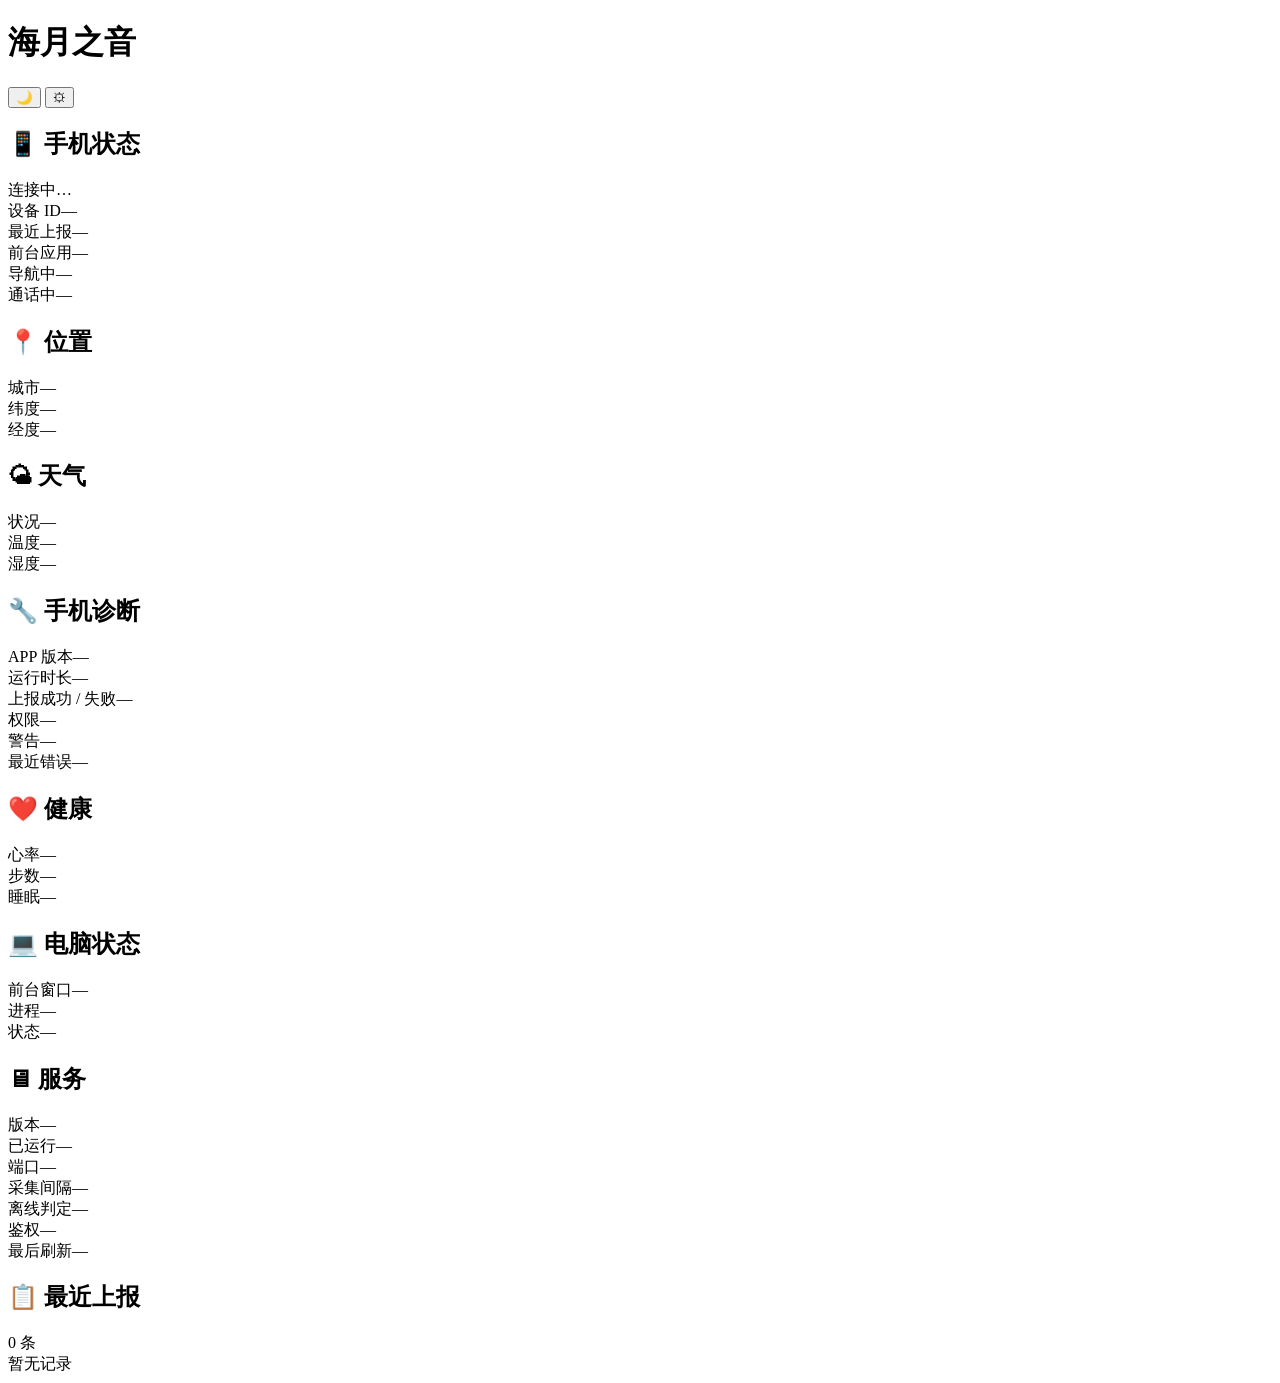
==== Mizuki/desktop/static/index.html @ f109450b "feat: WebUI redesign with settings, dark mode, glassmorphism" ====
<!DOCTYPE html>
<html lang="zh-CN">
<head>
  <meta charset="UTF-8" />
  <meta name="viewport" content="width=device-width, initial-scale=1.0" />
  <title>海月感知 · 控制台</title>
  <link rel="stylesheet" href="/static/style.css" />
</head>
<body>
  <div class="page">
    <!-- 顶栏 -->
    <header class="topbar">
      <div class="brand">
        <div>
          <h1 class="brand-title">海月之音</h1>
        </div>
      </div>
      <div class="topbar-right">
        <button class="icon-btn" id="theme-btn" type="button" title="夜间模式">🌙</button>
        <button class="icon-btn" id="settings-btn" type="button" title="设置">⚙</button>
      </div>
    </header>

    <!-- 设置面板 -->
    <section class="card settings-card" id="settings-card" style="display:none">
      <div class="card-head">
        <h2>⚙️ 设置</h2>
        <button class="btn-close" id="settings-close" type="button">✕</button>
      </div>
      <div class="settings-form">
        <div class="field">
          <label for="cfg-edit-interval">采集间隔（秒）</label>
          <input type="number" id="cfg-edit-interval" min="1" max="300" />
        </div>
        <div class="field">
          <label for="cfg-edit-timeout">离线判定（秒）</label>
          <input type="number" id="cfg-edit-timeout" min="10" max="600" />
        </div>
        <div class="field">
          <label for="cfg-edit-token">鉴权 Token</label>
          <input type="text" id="cfg-edit-token" placeholder="留空则不启用鉴权" />
        </div>
        <div class="field">
          <label for="cfg-edit-poll">上报间隔（秒）</label>
          <input type="number" id="cfg-edit-poll" min="1" max="60" />
        </div>
        <div class="settings-actions">
          <button class="btn-save" id="settings-save" type="button">保存</button>
          <span class="settings-msg" id="settings-msg"></span>
        </div>
      </div>
    </section>

    <!-- 卡片网格 -->
    <main class="grid">
      <!-- 手机状态（连接 + 使用合并） -->
      <section class="card card--span2" id="card-phone-conn">
        <div class="card-head">
          <h2>📱 手机状态</h2>
          <span class="status-pill" id="status-pill"><span class="dot"></span><span id="status-text">连接中…</span></span>
        </div>
        <div class="kv">
          <div class="kv-row"><span class="kv-key">设备 ID</span><span class="kv-val" id="conn-device">—</span></div>
          <div class="kv-row"><span class="kv-key">最近上报</span><span class="kv-val" id="conn-last-seen">—</span></div>
          <div class="kv-row"><span class="kv-key">前台应用</span><span class="kv-val" id="use-app">—</span></div>
          <div class="kv-row"><span class="kv-key">导航中</span><span class="kv-val" id="use-nav">—</span></div>
          <div class="kv-row"><span class="kv-key">通话中</span><span class="kv-val" id="use-call">—</span></div>
        </div>
      </section>

      <!-- 位置 -->
      <section class="card">
        <div class="card-head"><h2>📍 位置</h2></div>
        <div class="kv">
          <div class="kv-row"><span class="kv-key">城市</span><span class="kv-val" id="loc-city">—</span></div>
          <div class="kv-row"><span class="kv-key">纬度</span><span class="kv-val" id="loc-lat">—</span></div>
          <div class="kv-row"><span class="kv-key">经度</span><span class="kv-val" id="loc-lng">—</span></div>
        </div>
      </section>

      <!-- 天气 -->
      <section class="card">
        <div class="card-head"><h2>🌤 天气</h2></div>
        <div class="kv">
          <div class="kv-row"><span class="kv-key">状况</span><span class="kv-val" id="wth-condition">—</span></div>
          <div class="kv-row"><span class="kv-key">温度</span><span class="kv-val" id="wth-temp">—</span></div>
          <div class="kv-row"><span class="kv-key">湿度</span><span class="kv-val" id="wth-humidity">—</span></div>
        </div>
      </section>

      <!-- 手机诊断 -->
      <section class="card card--span2">
        <div class="card-head"><h2>🔧 手机诊断</h2></div>
        <div class="kv">
          <div class="kv-row"><span class="kv-key">APP 版本</span><span class="kv-val" id="diag-version">—</span></div>
          <div class="kv-row"><span class="kv-key">运行时长</span><span class="kv-val" id="diag-uptime">—</span></div>
          <div class="kv-row"><span class="kv-key">上报成功 / 失败</span><span class="kv-val" id="diag-send">—</span></div>
          <div class="kv-row"><span class="kv-key">权限</span><span class="kv-val" id="diag-perms">—</span></div>
          <div class="kv-row"><span class="kv-key">警告</span><span class="kv-val" id="diag-warnings">—</span></div>
          <div class="kv-row"><span class="kv-key">最近错误</span><span class="kv-val" id="diag-error">—</span></div>
        </div>
      </section>

      <!-- 健康 -->
      <section class="card">
        <div class="card-head"><h2>❤️ 健康</h2></div>
        <div class="kv">
          <div class="kv-row"><span class="kv-key">心率</span><span class="kv-val" id="hlt-heart">—</span></div>
          <div class="kv-row"><span class="kv-key">步数</span><span class="kv-val" id="hlt-steps">—</span></div>
          <div class="kv-row"><span class="kv-key">睡眠</span><span class="kv-val" id="hlt-sleep">—</span></div>
        </div>
      </section>

      <!-- 电脑状态 -->
      <section class="card">
        <div class="card-head"><h2>💻 电脑状态</h2></div>
        <div class="kv">
          <div class="kv-row"><span class="kv-key">前台窗口</span><span class="kv-val" id="pc-window">—</span></div>
          <div class="kv-row"><span class="kv-key">进程</span><span class="kv-val" id="pc-process">—</span></div>
          <div class="kv-row"><span class="kv-key">状态</span><span class="kv-val" id="pc-flags">—</span></div>
        </div>
      </section>
    </main>

    <!-- 服务 + 最近上报（并排） -->
    <div class="bottom">
      <section class="card">
        <div class="card-head"><h2>🖥 服务</h2></div>
        <div class="kv">
          <div class="kv-row"><span class="kv-key">版本</span><span class="kv-val" id="srv-version">—</span></div>
          <div class="kv-row"><span class="kv-key">已运行</span><span class="kv-val" id="srv-uptime">—</span></div>
          <div class="kv-row"><span class="kv-key">端口</span><span class="kv-val" id="cfg-port">—</span></div>
          <div class="kv-row"><span class="kv-key">采集间隔</span><span class="kv-val" id="cfg-interval">—</span></div>
          <div class="kv-row"><span class="kv-key">离线判定</span><span class="kv-val" id="cfg-timeout">—</span></div>
          <div class="kv-row"><span class="kv-key">鉴权</span><span class="kv-val" id="cfg-auth">—</span></div>
          <div class="kv-row"><span class="kv-key">最后刷新</span><span class="kv-val" id="srv-refresh">—</span></div>
        </div>
      </section>

      <section class="logs">
        <div class="logs-head">
          <h2>📋 最近上报</h2>
          <span class="tag" id="logs-count">0 条</span>
        </div>
        <div class="logs-body" id="logs-body">
          <div class="logs-empty">暂无记录</div>
        </div>
      </section>
    </div>


  </div>

  <script src="/static/app.js"></script>
</body>
</html>
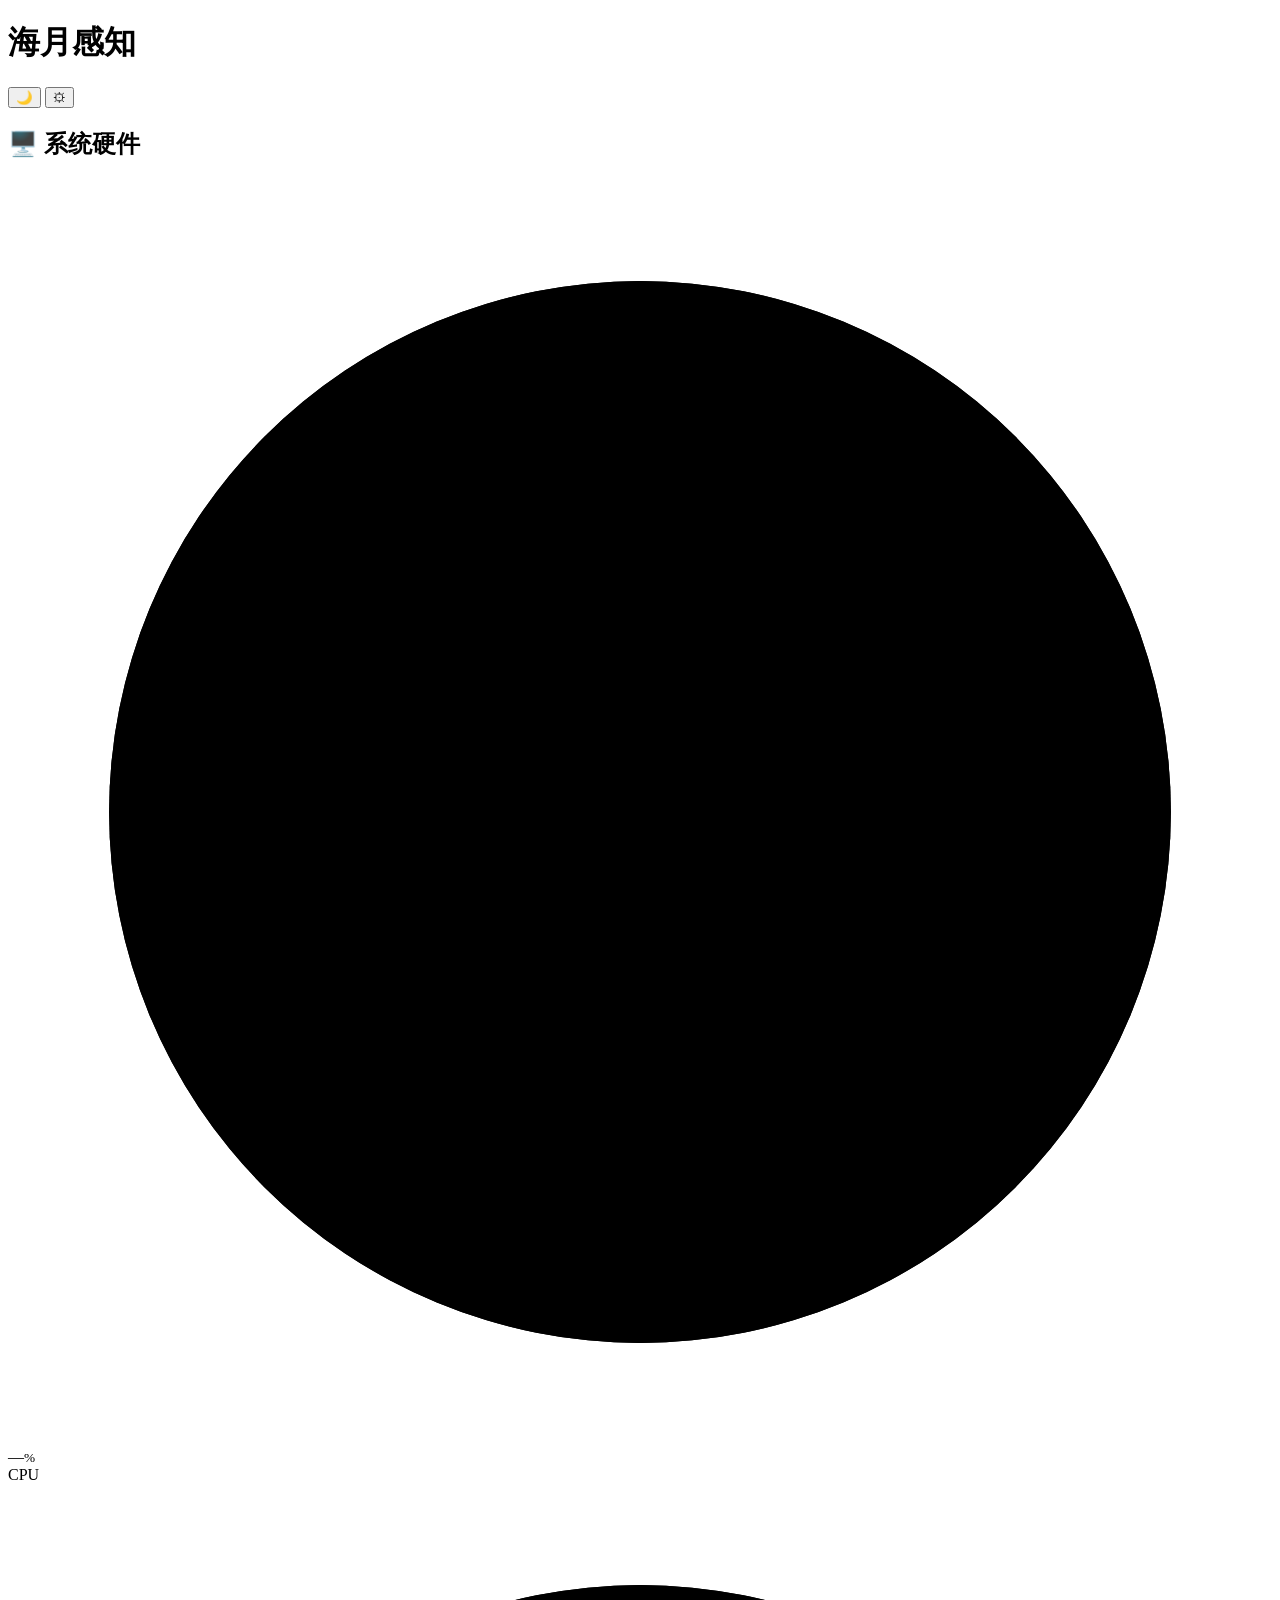
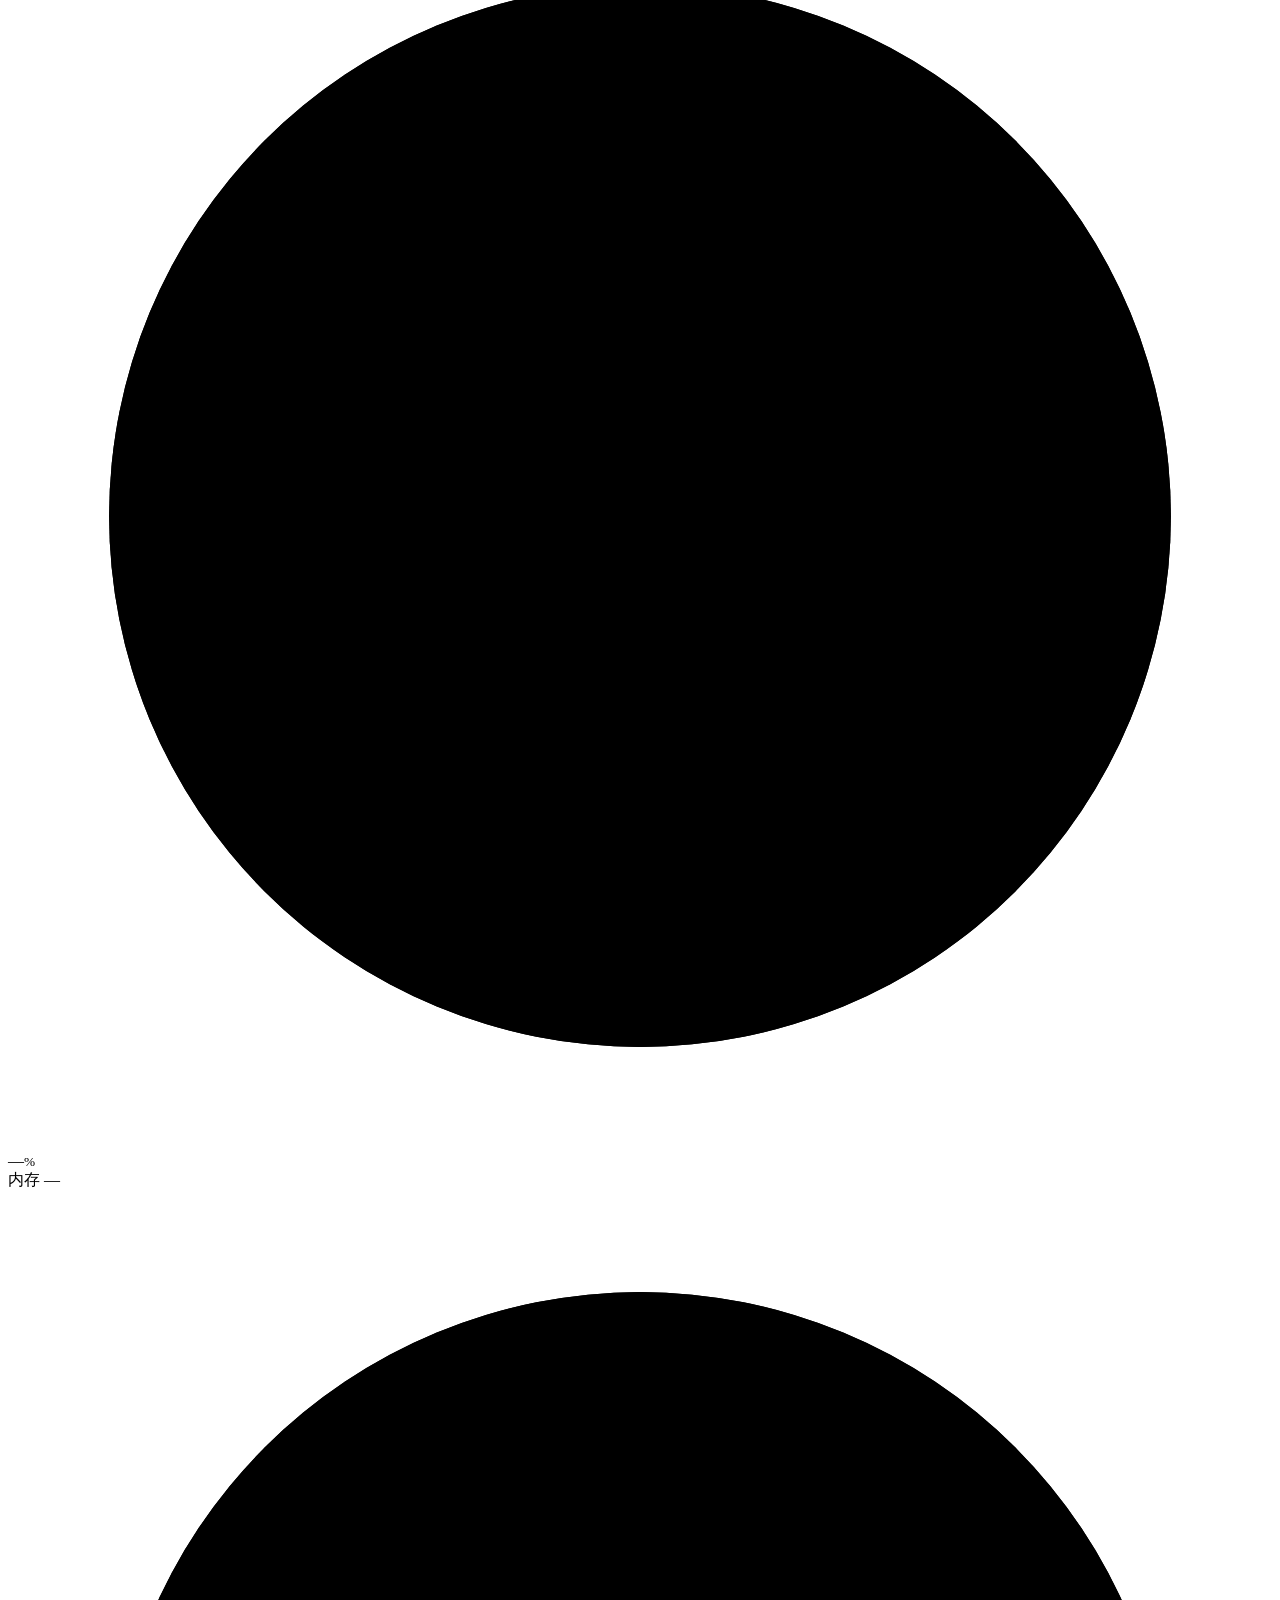
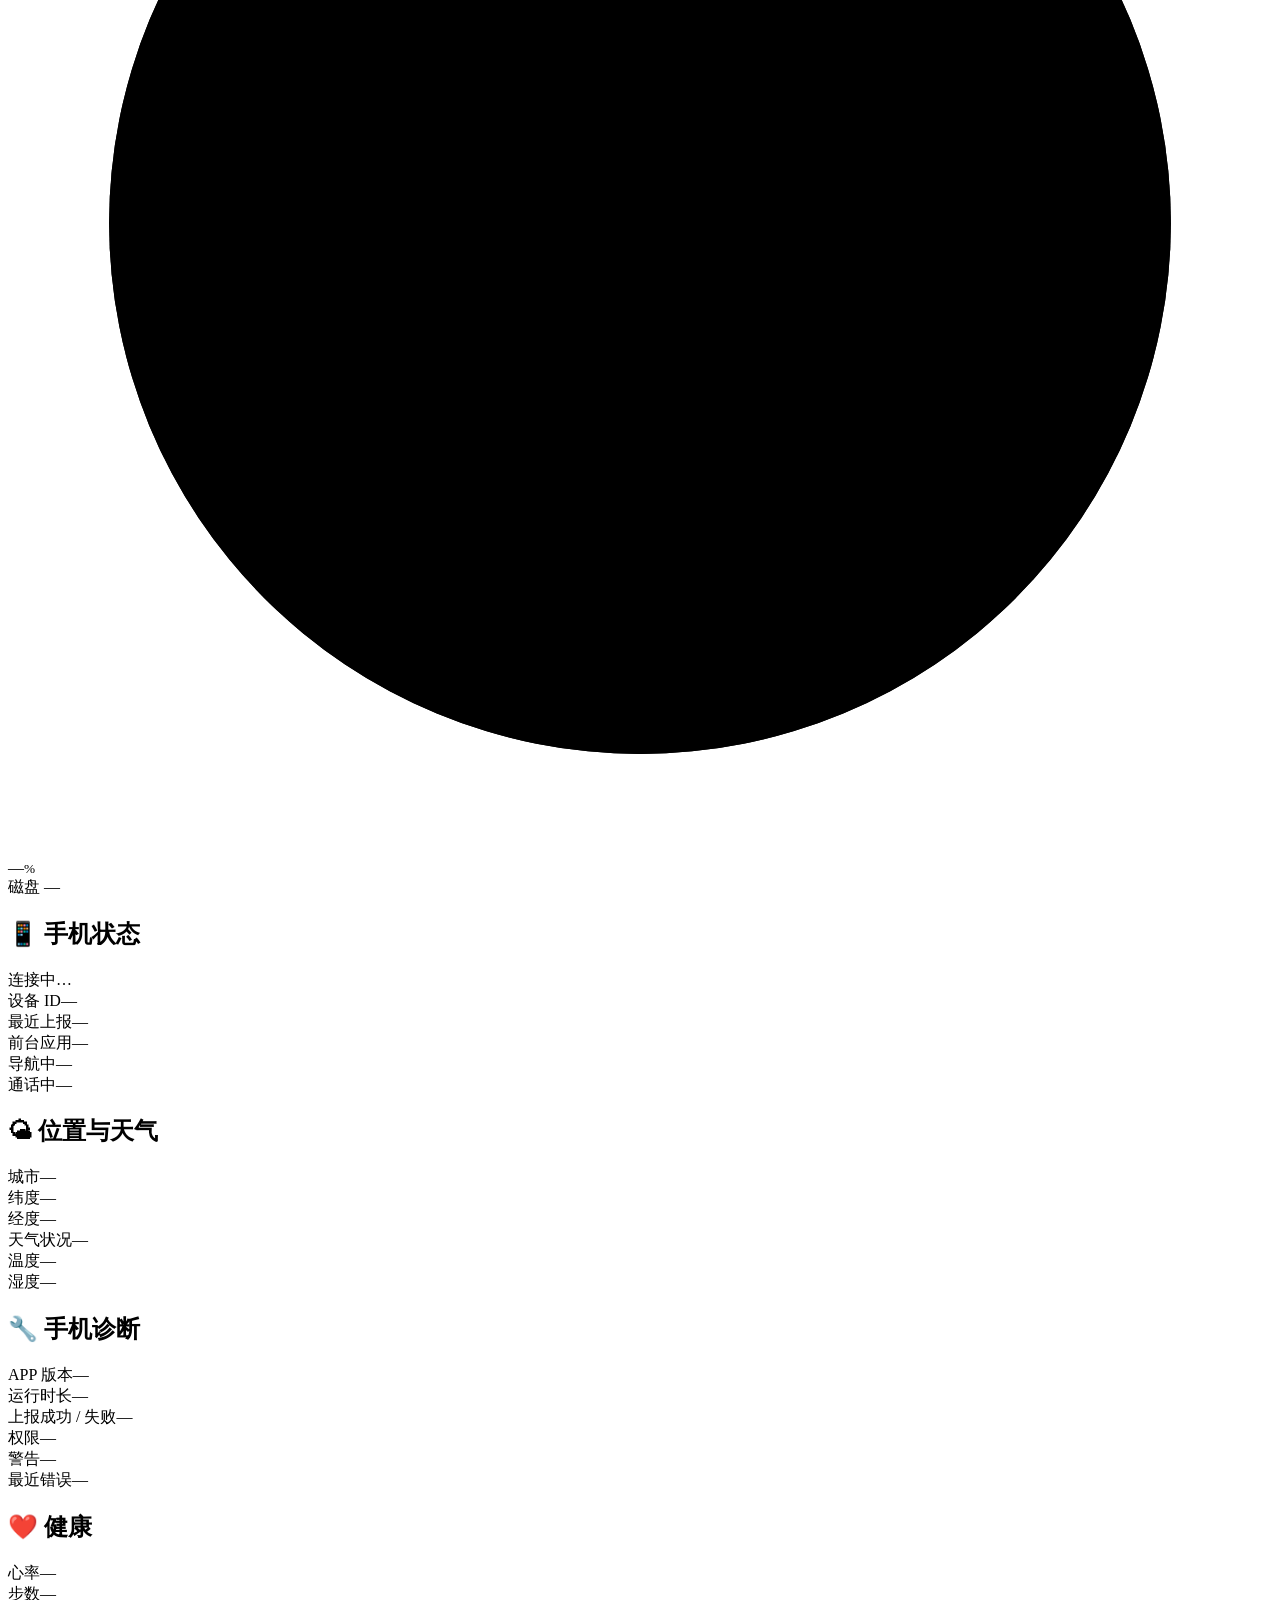
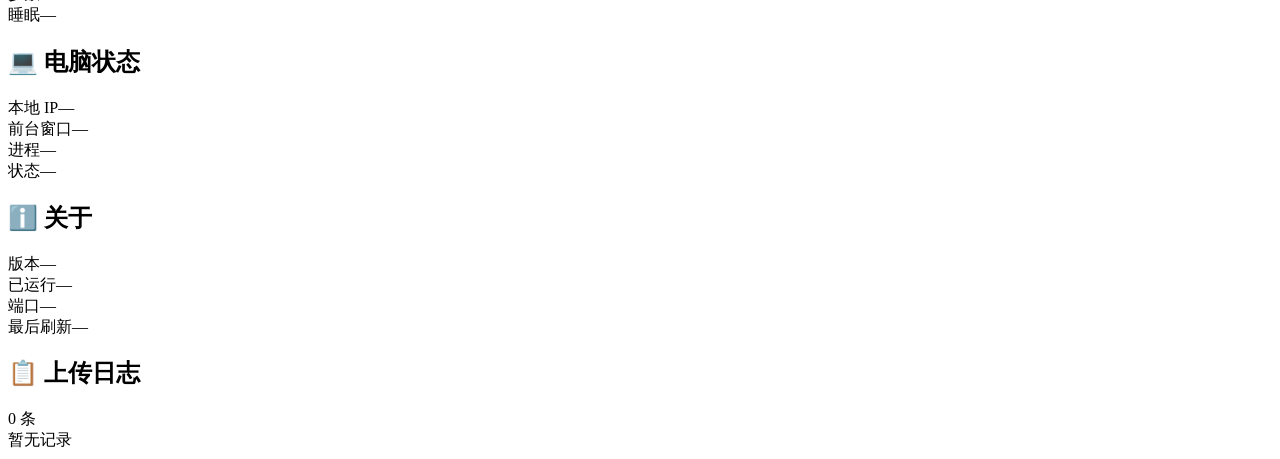
==== commit 6d6cd58c: "feat: WebUI重构、多密度图标、Gradle Wrapper、测试修复 - 控制台：WebUI设置面板/夜间模式/毛玻璃/响应式布局、端口自动检测、单实例锁、poll_interval配置项 " ====
--- a/Mizuki/desktop/static/index.html
+++ b/Mizuki/desktop/static/index.html
@@ -3,8 +3,9 @@
 <head>
   <meta charset="UTF-8" />
   <meta name="viewport" content="width=device-width, initial-scale=1.0" />
-  <title>海月感知 · 控制台</title>
+  <title>Mizuki · 控制台</title>
   <link rel="stylesheet" href="/static/style.css" />
+  <link rel="icon" type="image/x-icon" href="/static/mizuki.ico" />
 </head>
 <body>
   <div class="page">
@@ -12,7 +13,7 @@
     <header class="topbar">
       <div class="brand">
         <div>
-          <h1 class="brand-title">海月之音</h1>
+          <h1 class="brand-title">海月感知</h1>
         </div>
       </div>
       <div class="topbar-right">
@@ -29,20 +30,20 @@
       </div>
       <div class="settings-form">
         <div class="field">
-          <label for="cfg-edit-interval">采集间隔（秒）</label>
-          <input type="number" id="cfg-edit-interval" min="1" max="300" />
+          <label for="cfg-edit-interval">采集间隔（毫秒）</label>
+          <input type="number" id="cfg-edit-interval" min="300" max="300000" step="100" />
         </div>
         <div class="field">
-          <label for="cfg-edit-timeout">离线判定（秒）</label>
-          <input type="number" id="cfg-edit-timeout" min="10" max="600" />
+          <label for="cfg-edit-timeout">离线判定（毫秒）</label>
+          <input type="number" id="cfg-edit-timeout" min="300" max="600000" step="1000" />
         </div>
         <div class="field">
           <label for="cfg-edit-token">鉴权 Token</label>
           <input type="text" id="cfg-edit-token" placeholder="留空则不启用鉴权" />
         </div>
         <div class="field">
-          <label for="cfg-edit-poll">上报间隔（秒）</label>
-          <input type="number" id="cfg-edit-poll" min="1" max="60" />
+          <label for="cfg-edit-poll">轮询间隔（毫秒）</label>
+          <input type="number" id="cfg-edit-poll" min="300" max="60000" step="100" />
         </div>
         <div class="settings-actions">
           <button class="btn-save" id="settings-save" type="button">保存</button>
@@ -53,6 +54,37 @@
 
     <!-- 卡片网格 -->
     <main class="grid">
+      <!-- 系统硬件（顶部全宽） -->
+      <section class="card card--span2" id="card-hardware">
+        <div class="card-head"><h2>🖥️ 系统硬件</h2></div>
+        <div class="hardware-grid">
+          <div class="hw-gauge">
+            <svg class="hw-ring" viewBox="0 0 100 100">
+              <circle class="hw-ring-bg" cx="50" cy="50" r="42" />
+              <circle class="hw-ring-fill hw-ring-cpu" cx="50" cy="50" r="42" />
+            </svg>
+            <div class="hw-gauge-center"><span id="hw-cpu-pct">—</span><small>%</small></div>
+            <div class="hw-gauge-label">CPU</div>
+          </div>
+          <div class="hw-gauge">
+            <svg class="hw-ring" viewBox="0 0 100 100">
+              <circle class="hw-ring-bg" cx="50" cy="50" r="42" />
+              <circle class="hw-ring-fill hw-ring-mem" cx="50" cy="50" r="42" />
+            </svg>
+            <div class="hw-gauge-center"><span id="hw-mem-pct">—</span><small>%</small></div>
+            <div class="hw-gauge-label">内存 <span id="hw-mem-sub" class="hw-sub">—</span></div>
+          </div>
+          <div class="hw-gauge">
+            <svg class="hw-ring" viewBox="0 0 100 100">
+              <circle class="hw-ring-bg" cx="50" cy="50" r="42" />
+              <circle class="hw-ring-fill hw-ring-disk" cx="50" cy="50" r="42" />
+            </svg>
+            <div class="hw-gauge-center"><span id="hw-disk-pct">—</span><small>%</small></div>
+            <div class="hw-gauge-label">磁盘 <span id="hw-disk-sub" class="hw-sub">—</span></div>
+          </div>
+        </div>
+      </section>
+
       <!-- 手机状态（连接 + 使用合并） -->
       <section class="card card--span2" id="card-phone-conn">
         <div class="card-head">
@@ -68,21 +100,14 @@
         </div>
       </section>
 
-      <!-- 位置 -->
-      <section class="card">
-        <div class="card-head"><h2>📍 位置</h2></div>
+      <!-- 位置与天气 -->
+      <section class="card card--span2">
+        <div class="card-head"><h2>🌤 位置与天气</h2></div>
         <div class="kv">
           <div class="kv-row"><span class="kv-key">城市</span><span class="kv-val" id="loc-city">—</span></div>
           <div class="kv-row"><span class="kv-key">纬度</span><span class="kv-val" id="loc-lat">—</span></div>
           <div class="kv-row"><span class="kv-key">经度</span><span class="kv-val" id="loc-lng">—</span></div>
-        </div>
-      </section>
-
-      <!-- 天气 -->
-      <section class="card">
-        <div class="card-head"><h2>🌤 天气</h2></div>
-        <div class="kv">
-          <div class="kv-row"><span class="kv-key">状况</span><span class="kv-val" id="wth-condition">—</span></div>
+          <div class="kv-row"><span class="kv-key">天气状况</span><span class="kv-val" id="wth-condition">—</span></div>
           <div class="kv-row"><span class="kv-key">温度</span><span class="kv-val" id="wth-temp">—</span></div>
           <div class="kv-row"><span class="kv-key">湿度</span><span class="kv-val" id="wth-humidity">—</span></div>
         </div>
@@ -102,7 +127,7 @@
       </section>
 
       <!-- 健康 -->
-      <section class="card">
+      <section class="card card--span2">
         <div class="card-head"><h2>❤️ 健康</h2></div>
         <div class="kv">
           <div class="kv-row"><span class="kv-key">心率</span><span class="kv-val" id="hlt-heart">—</span></div>
@@ -115,38 +140,35 @@
       <section class="card">
         <div class="card-head"><h2>💻 电脑状态</h2></div>
         <div class="kv">
+          <div class="kv-row"><span class="kv-key">本地 IP</span><span class="kv-val" id="pc-ip">—</span></div>
           <div class="kv-row"><span class="kv-key">前台窗口</span><span class="kv-val" id="pc-window">—</span></div>
           <div class="kv-row"><span class="kv-key">进程</span><span class="kv-val" id="pc-process">—</span></div>
           <div class="kv-row"><span class="kv-key">状态</span><span class="kv-val" id="pc-flags">—</span></div>
         </div>
       </section>
-    </main>
 
-    <!-- 服务 + 最近上报（并排） -->
-    <div class="bottom">
+      <!-- 关于 -->
       <section class="card">
-        <div class="card-head"><h2>🖥 服务</h2></div>
+        <div class="card-head"><h2>ℹ️ 关于</h2></div>
         <div class="kv">
           <div class="kv-row"><span class="kv-key">版本</span><span class="kv-val" id="srv-version">—</span></div>
           <div class="kv-row"><span class="kv-key">已运行</span><span class="kv-val" id="srv-uptime">—</span></div>
           <div class="kv-row"><span class="kv-key">端口</span><span class="kv-val" id="cfg-port">—</span></div>
-          <div class="kv-row"><span class="kv-key">采集间隔</span><span class="kv-val" id="cfg-interval">—</span></div>
-          <div class="kv-row"><span class="kv-key">离线判定</span><span class="kv-val" id="cfg-timeout">—</span></div>
-          <div class="kv-row"><span class="kv-key">鉴权</span><span class="kv-val" id="cfg-auth">—</span></div>
           <div class="kv-row"><span class="kv-key">最后刷新</span><span class="kv-val" id="srv-refresh">—</span></div>
         </div>
       </section>
+    </main>
 
-      <section class="logs">
-        <div class="logs-head">
-          <h2>📋 最近上报</h2>
-          <span class="tag" id="logs-count">0 条</span>
-        </div>
-        <div class="logs-body" id="logs-body">
-          <div class="logs-empty">暂无记录</div>
-        </div>
-      </section>
-    </div>
+    <!-- 上传日志（全宽） -->
+    <section class="logs logs--full">
+      <div class="logs-head">
+        <h2>📋 上传日志</h2>
+        <span class="tag" id="logs-count">0 条</span>
+      </div>
+      <div class="logs-body" id="logs-body">
+        <div class="logs-empty">暂无记录</div>
+      </div>
+    </section>
 
 
   </div>
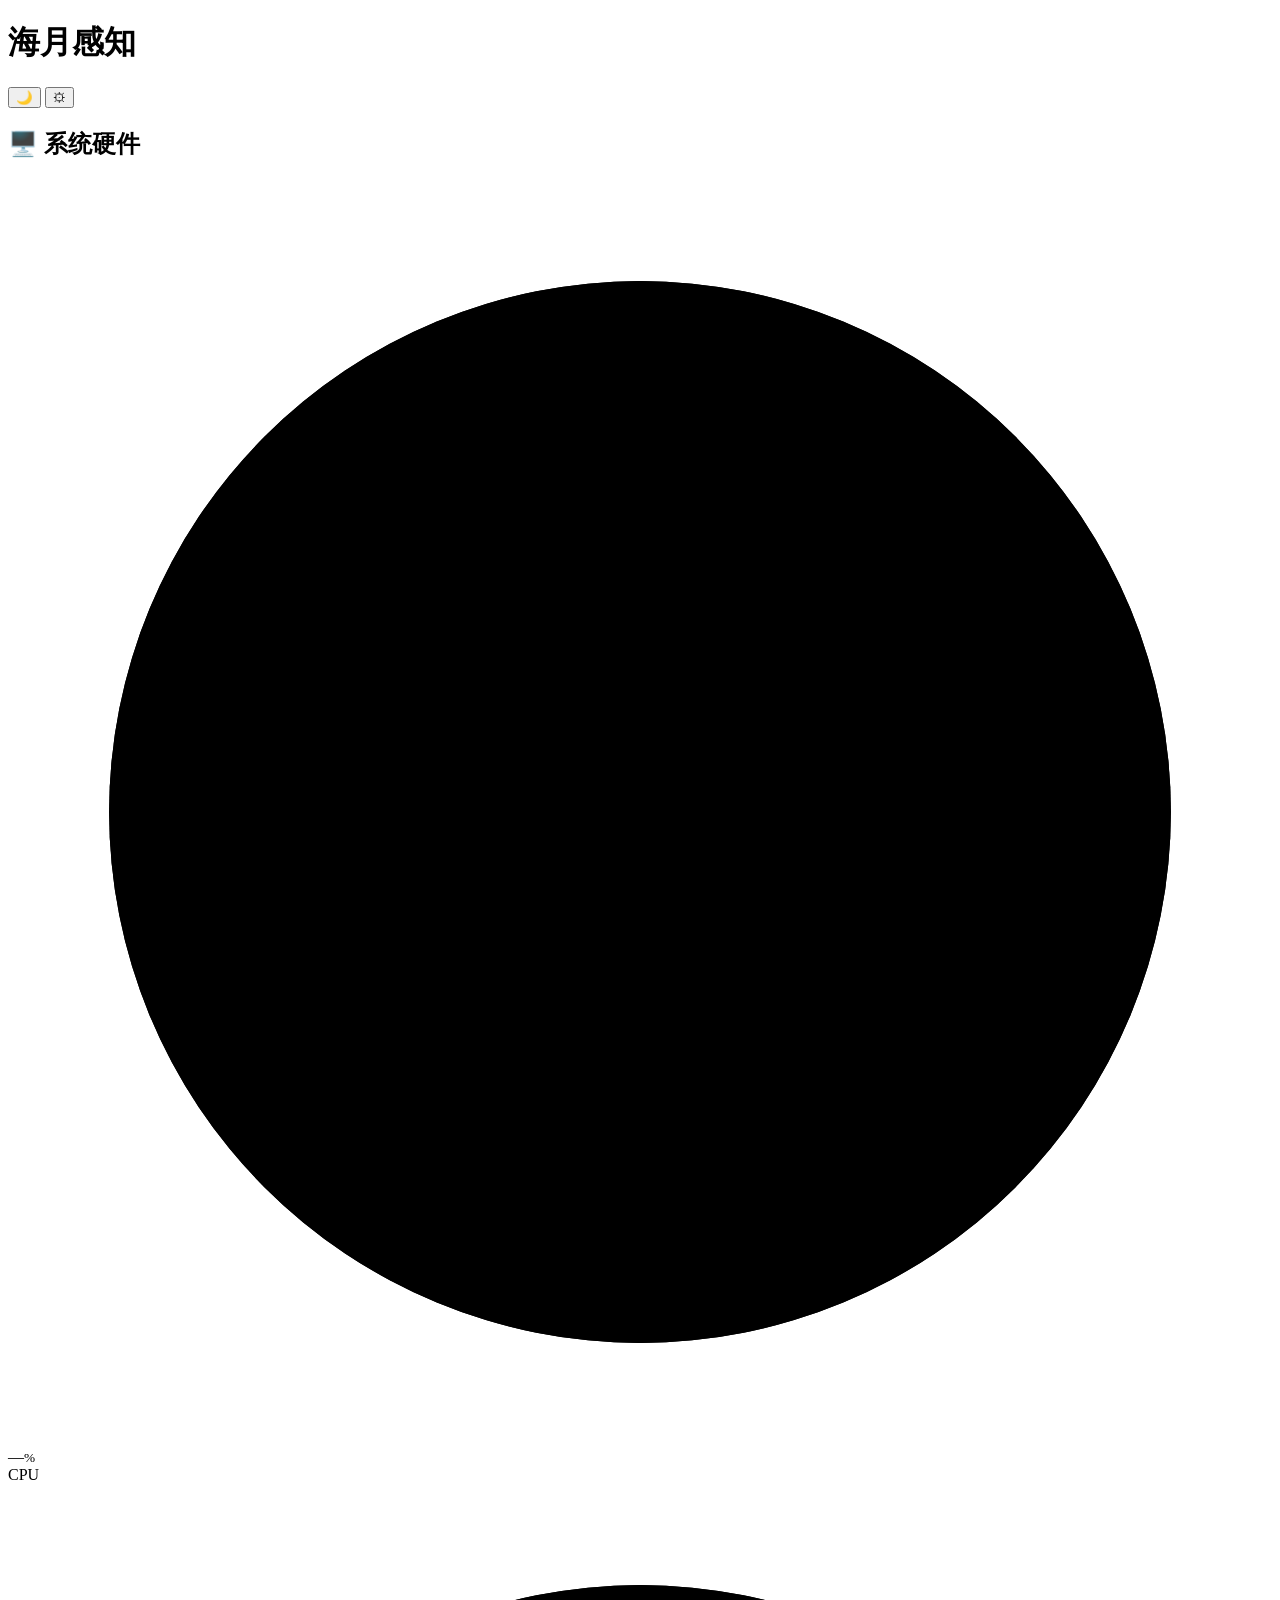
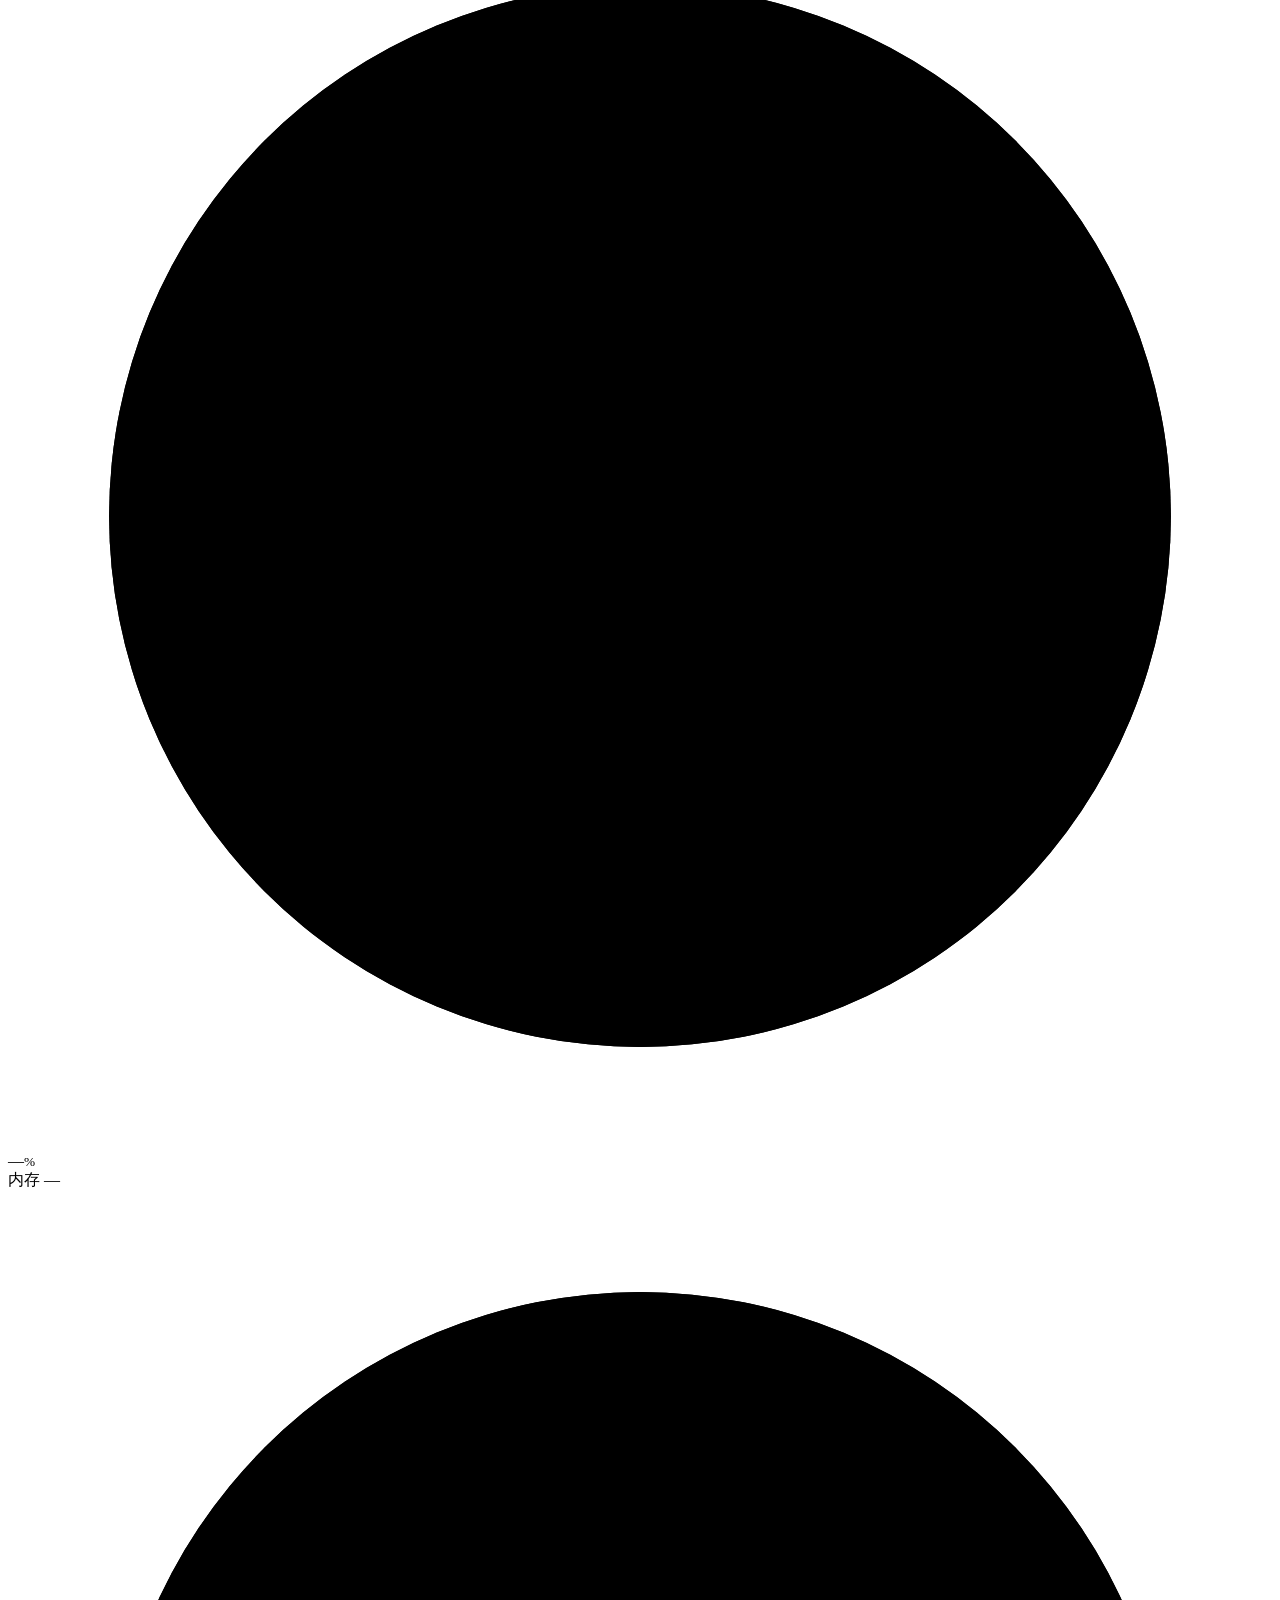
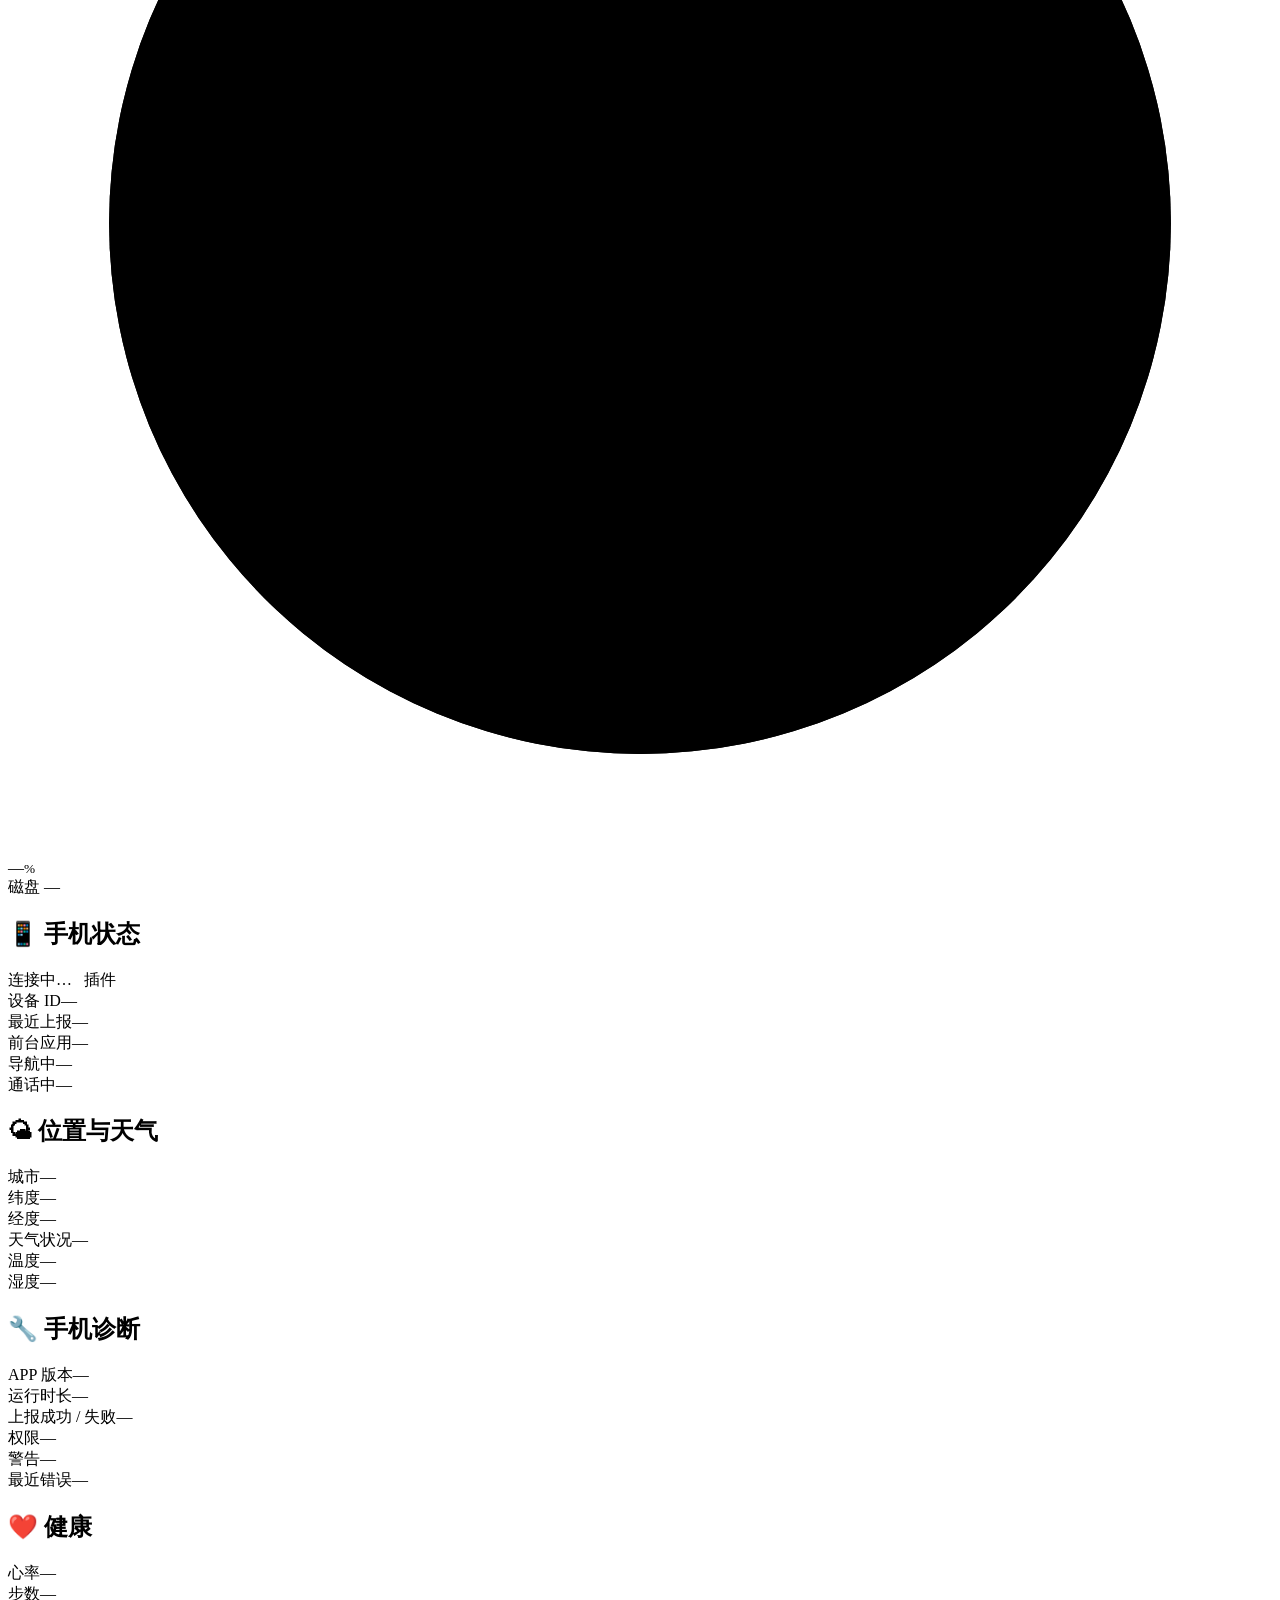
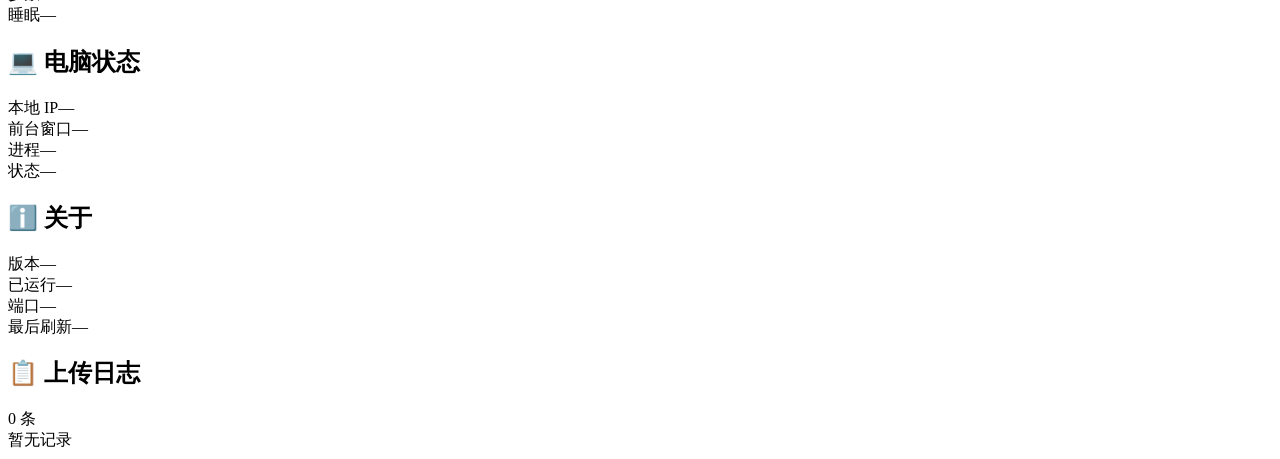
==== commit 8a87853c: "feat: 性能优化、配置精简、插件状态显示 - 控制台：新增插件心跳/状态端点，WebUI 显示插件连接状态  - 控制台：import traceback 移到模块级别  - 插件：复用 http" ====
--- a/Mizuki/desktop/static/index.html
+++ b/Mizuki/desktop/static/index.html
@@ -45,6 +45,10 @@
           <label for="cfg-edit-poll">轮询间隔（毫秒）</label>
           <input type="number" id="cfg-edit-poll" min="300" max="60000" step="100" />
         </div>
+        <div class="field field--checkbox">
+          <label for="cfg-edit-computer-enabled">启用电脑状态采集</label>
+          <input type="checkbox" id="cfg-edit-computer-enabled" />
+        </div>
         <div class="settings-actions">
           <button class="btn-save" id="settings-save" type="button">保存</button>
           <span class="settings-msg" id="settings-msg"></span>
@@ -90,6 +94,7 @@
         <div class="card-head">
           <h2>📱 手机状态</h2>
           <span class="status-pill" id="status-pill"><span class="dot"></span><span id="status-text">连接中…</span></span>
+          <span class="status-pill" id="plugin-pill" style="margin-left:8px"><span class="dot"></span><span id="plugin-text">插件</span></span>
         </div>
         <div class="kv">
           <div class="kv-row"><span class="kv-key">设备 ID</span><span class="kv-val" id="conn-device">—</span></div>
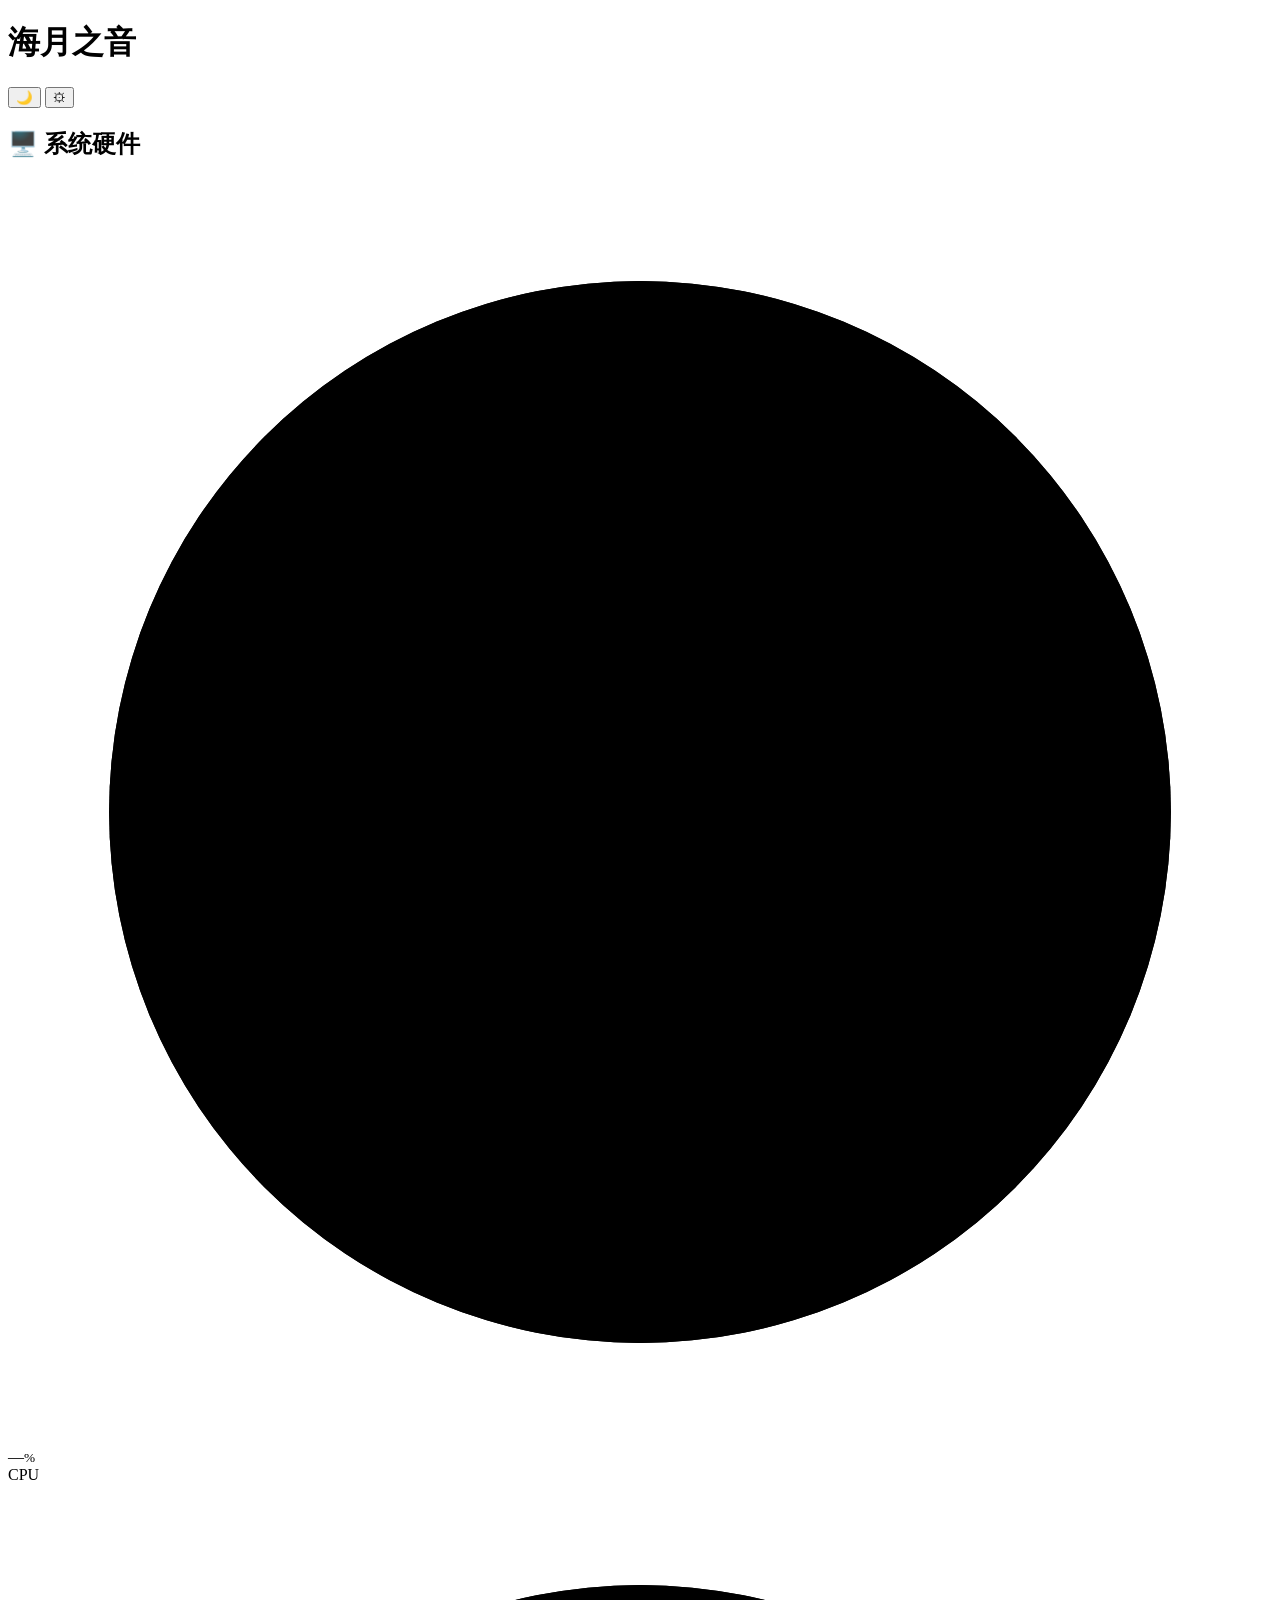
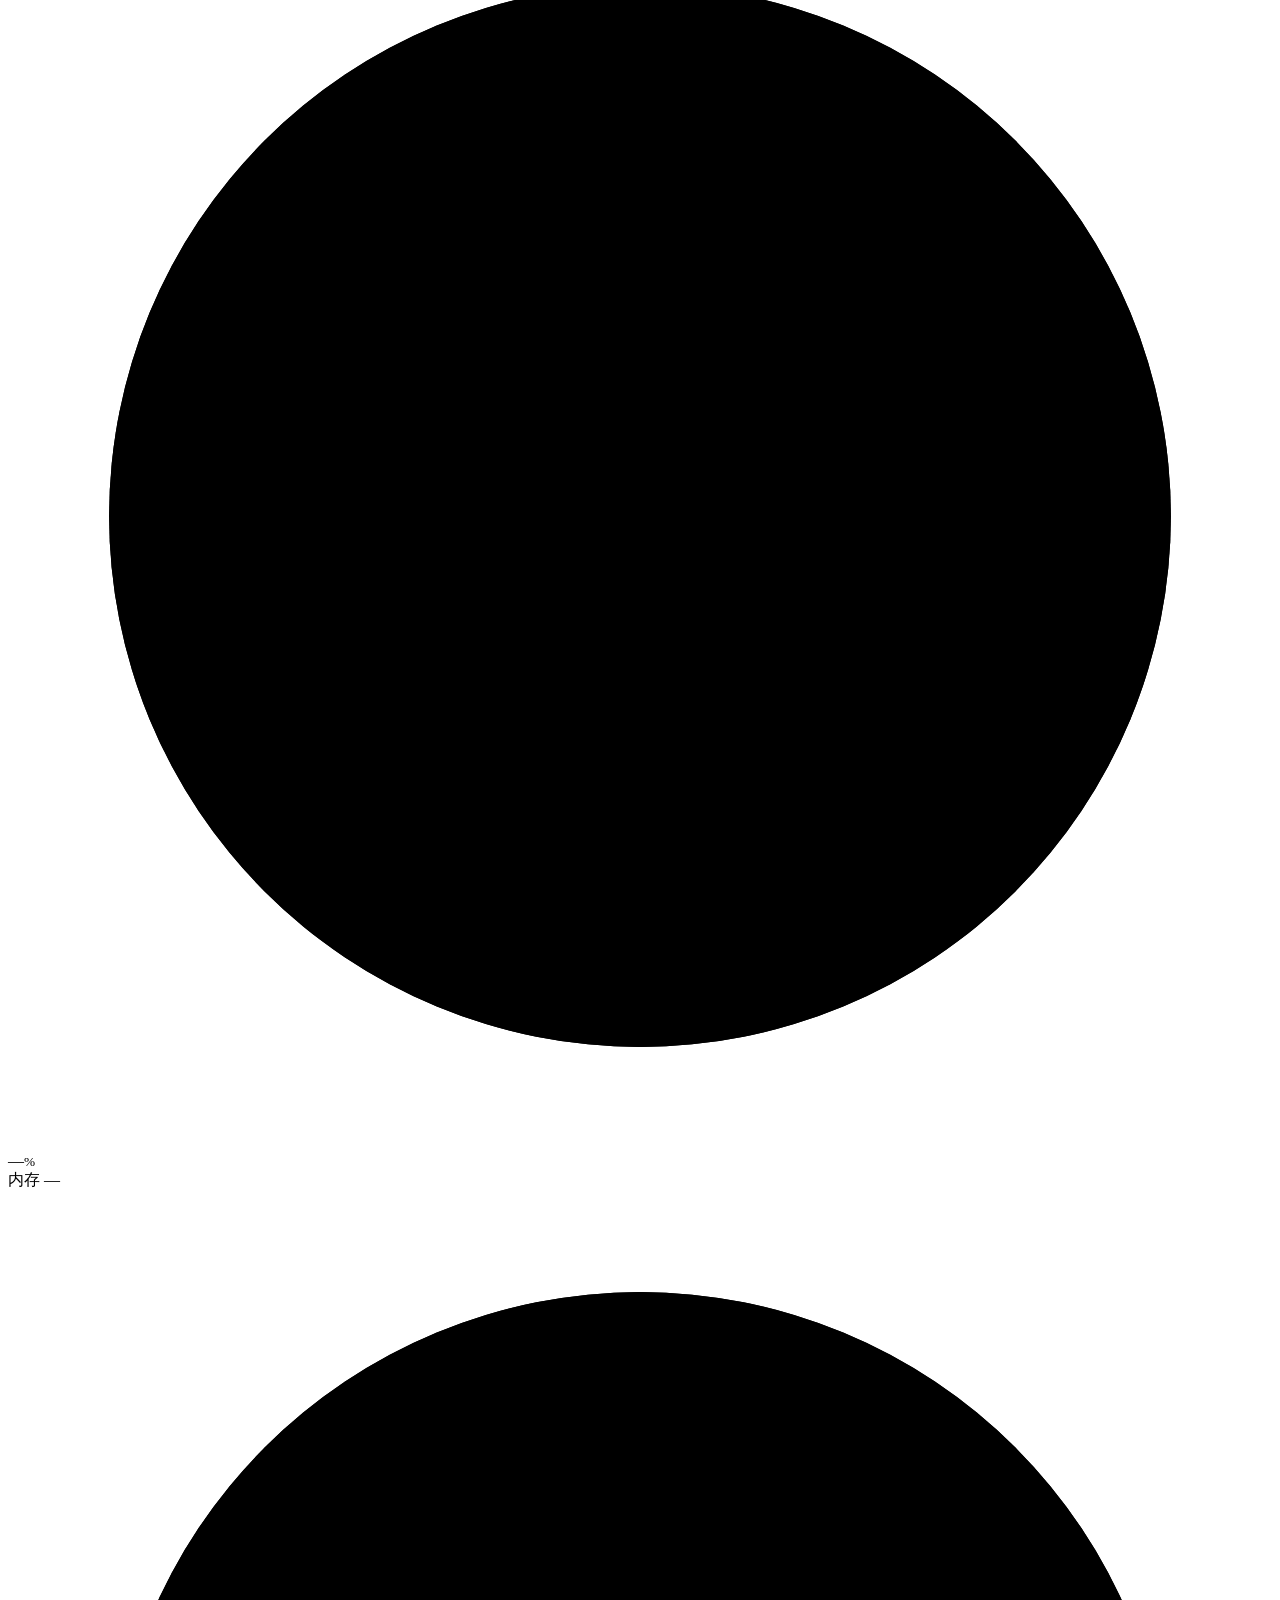
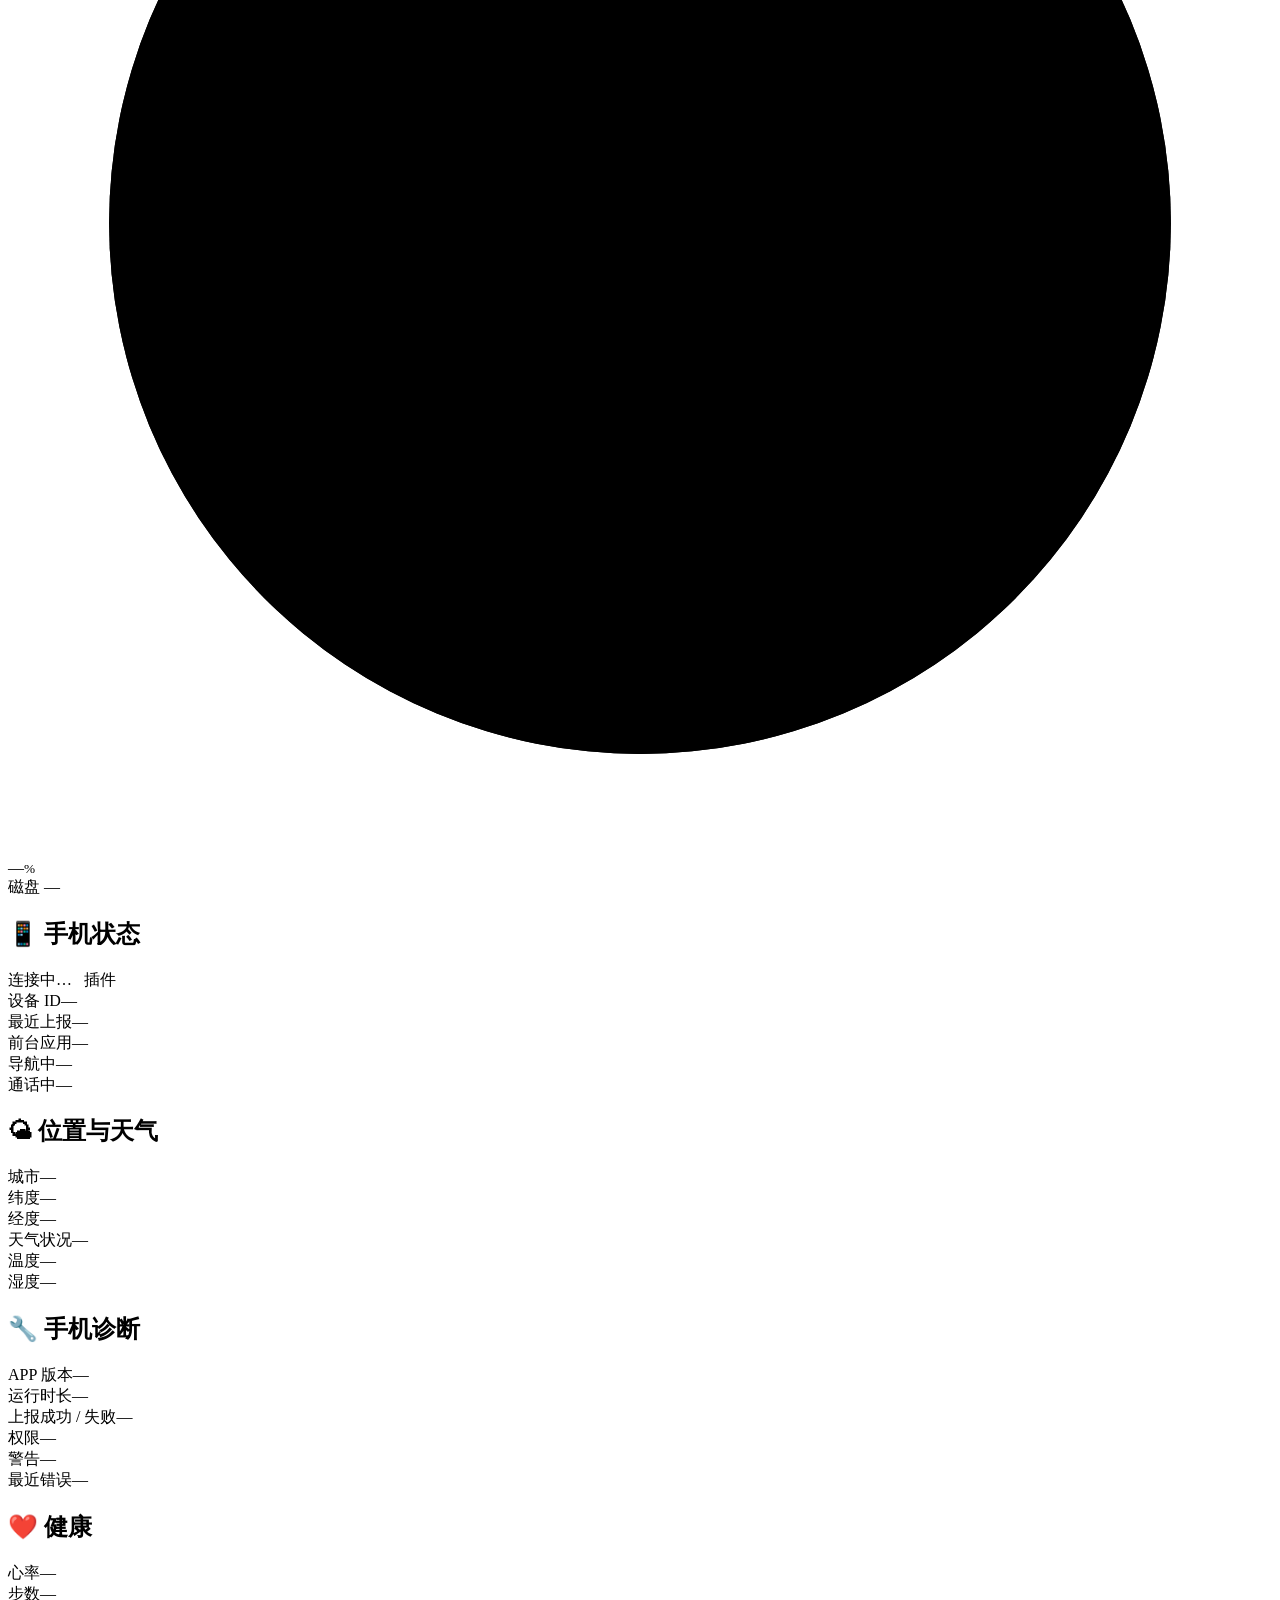
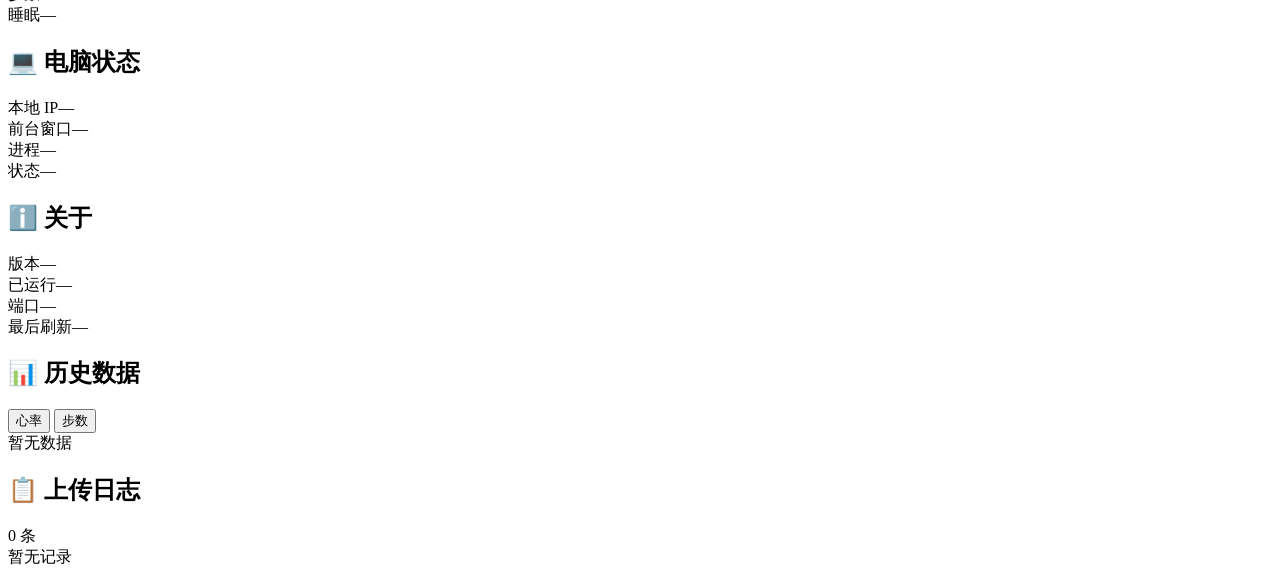
==== commit 9bfff5d3: "feat: SQLite存储升级、配置热重载、数据可视化、移除电脑导航 - 控制台：SQLite 存储（database.py）替代 JSONL，支持历史查询/统计/导出  - 控制台：配置热重载（监" ====
--- a/Mizuki/desktop/static/index.html
+++ b/Mizuki/desktop/static/index.html
@@ -13,7 +13,7 @@
     <header class="topbar">
       <div class="brand">
         <div>
-          <h1 class="brand-title">海月感知</h1>
+          <h1 class="brand-title">海月之音</h1>
         </div>
       </div>
       <div class="topbar-right">
@@ -164,6 +164,22 @@
       </section>
     </main>
 
+    <!-- 历史数据（全宽） -->
+    <section class="card card--span2" id="card-history">
+      <div class="card-head">
+        <h2>📊 历史数据</h2>
+        <div class="history-tabs">
+          <button class="history-tab active" data-metric="heart_rate">心率</button>
+          <button class="history-tab" data-metric="steps">步数</button>
+        </div>
+      </div>
+      <div class="history-chart" id="history-chart">
+        <div class="history-bars" id="history-bars"></div>
+        <div class="history-labels" id="history-labels"></div>
+      </div>
+      <div class="history-empty" id="history-empty">暂无数据</div>
+    </section>
+
     <!-- 上传日志（全宽） -->
     <section class="logs logs--full">
       <div class="logs-head">
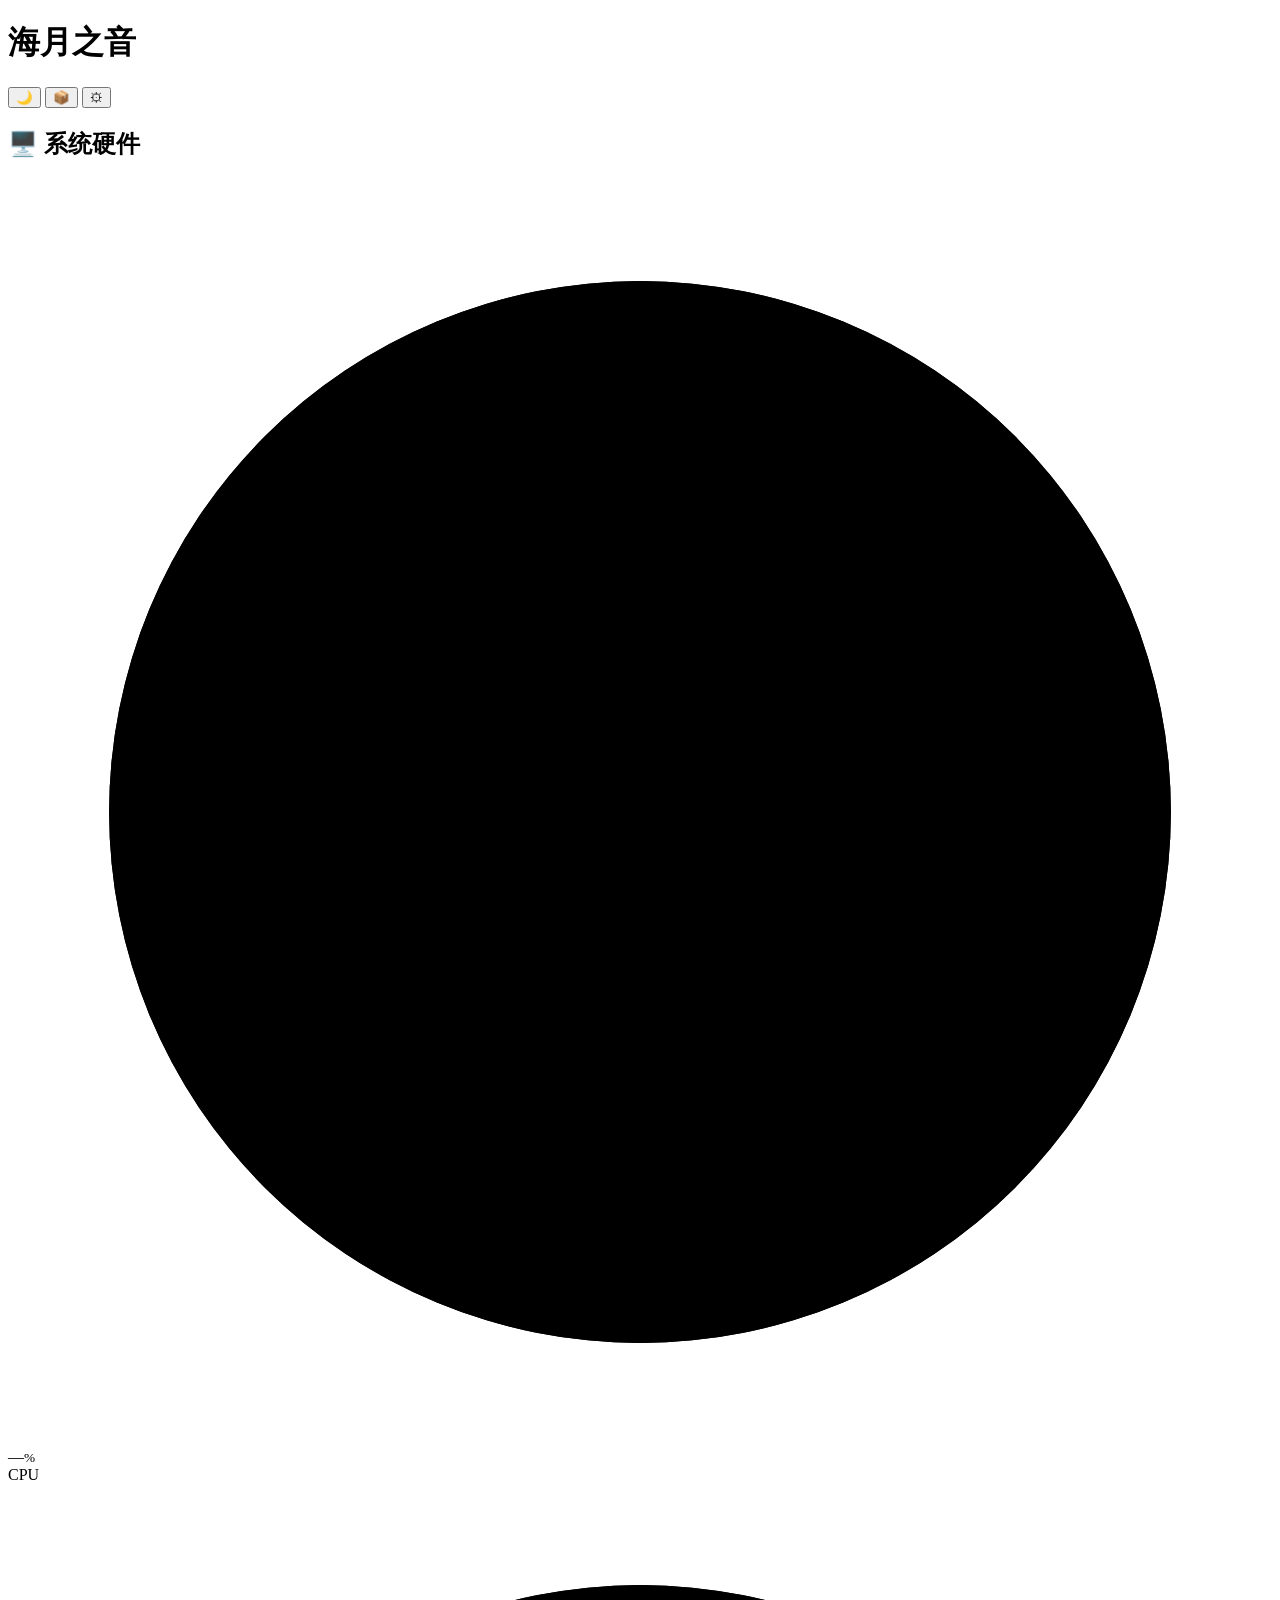
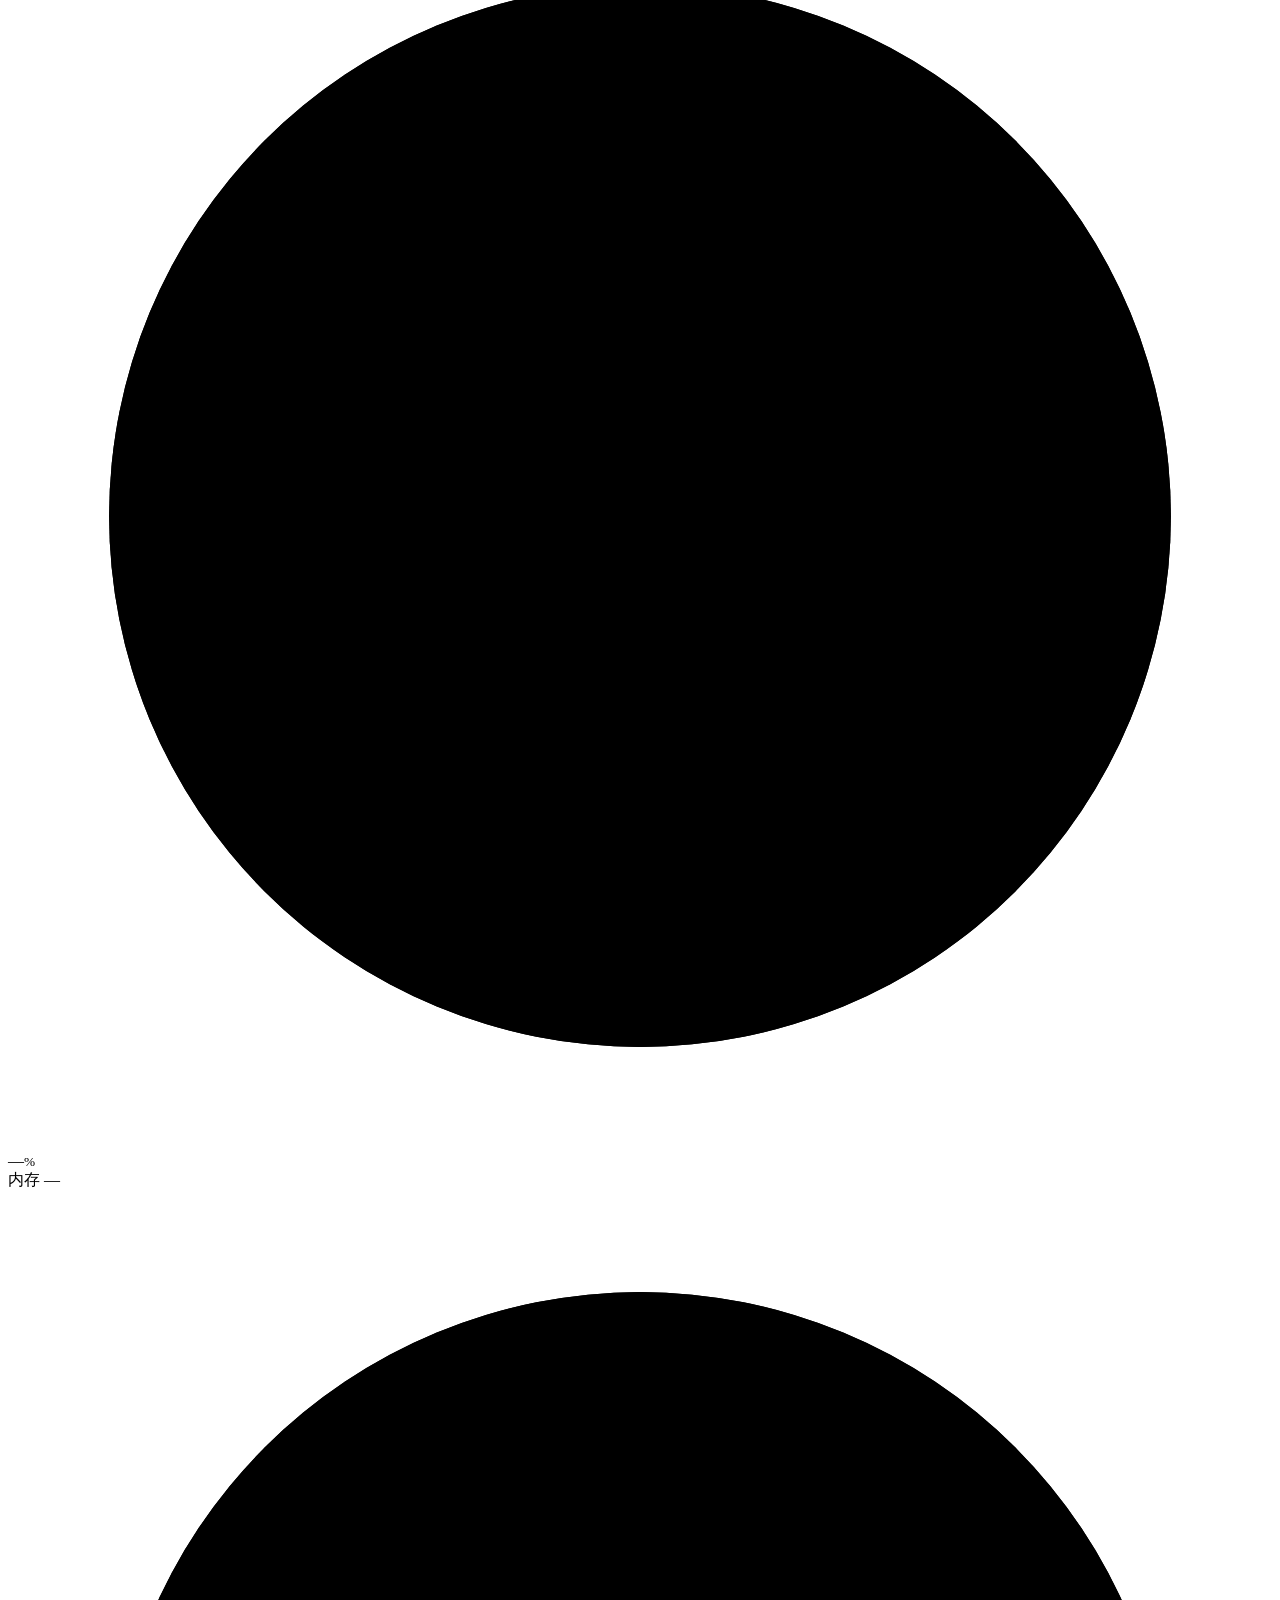
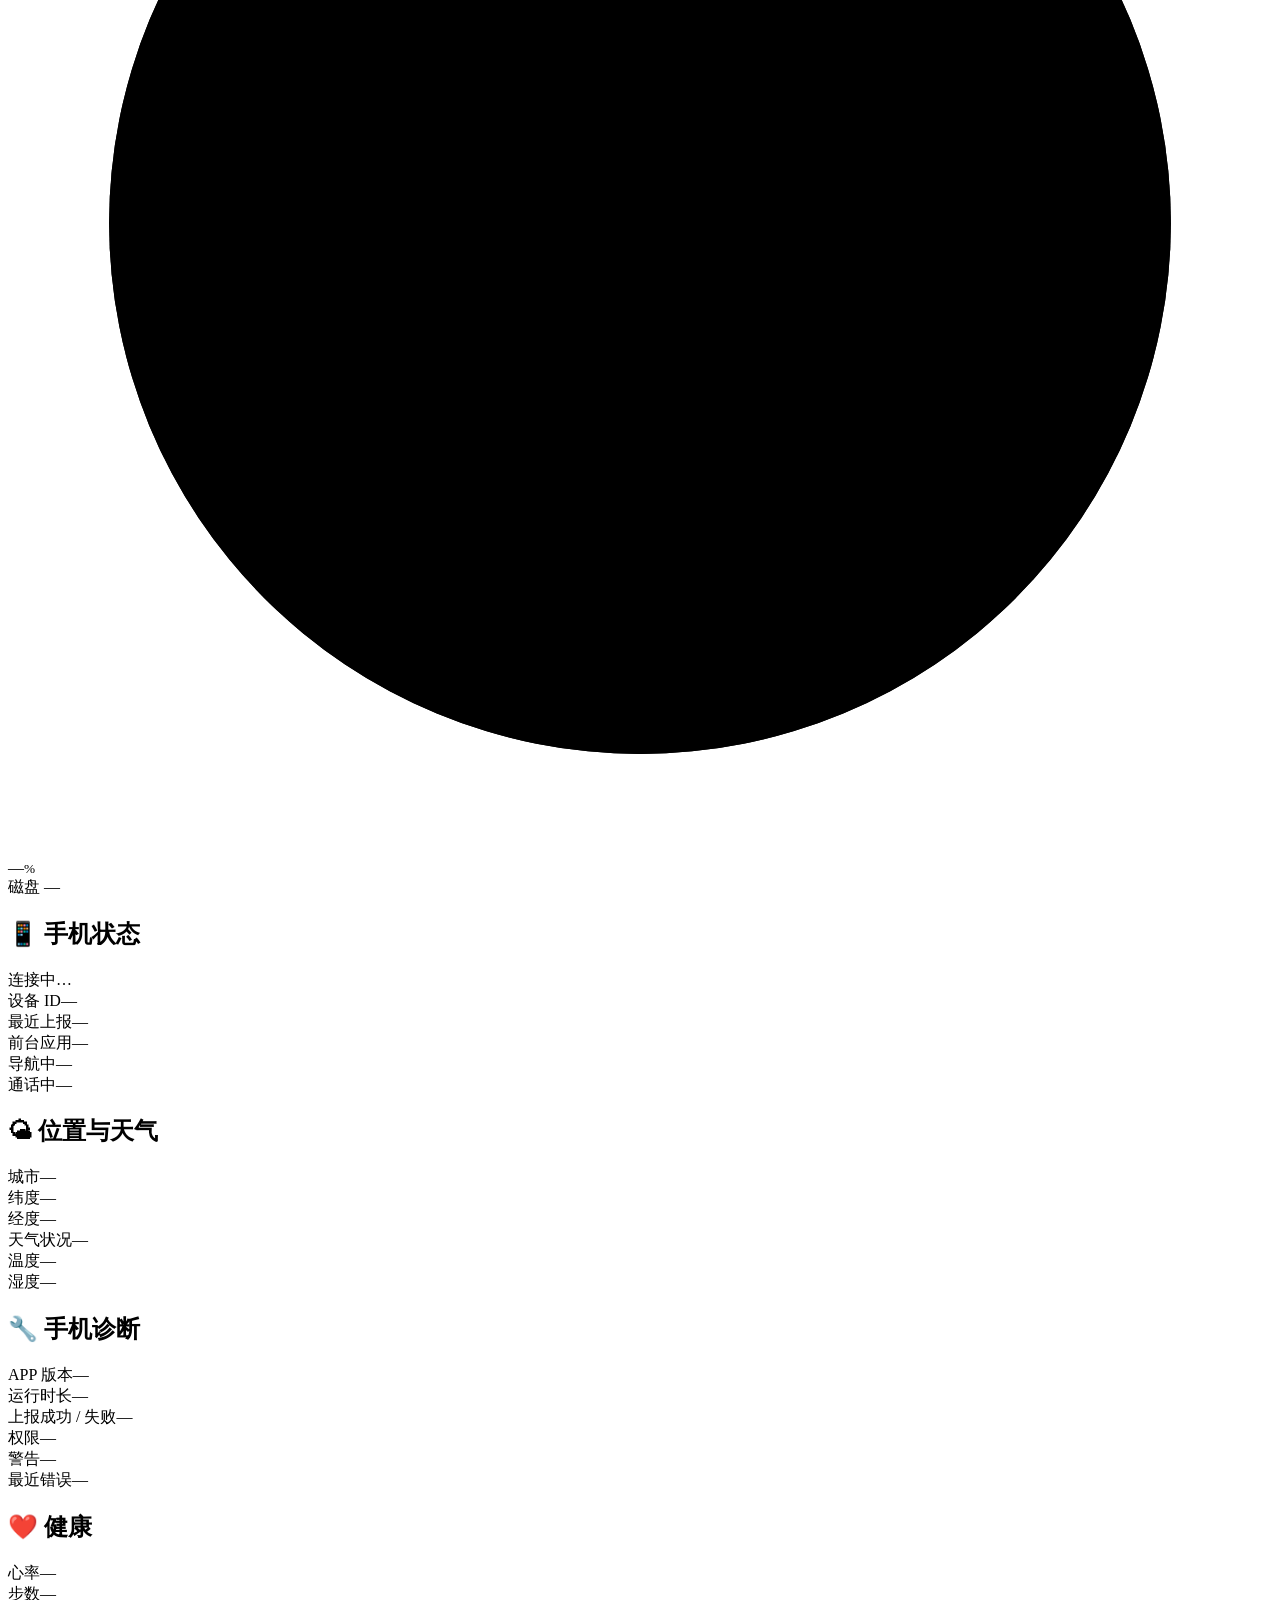
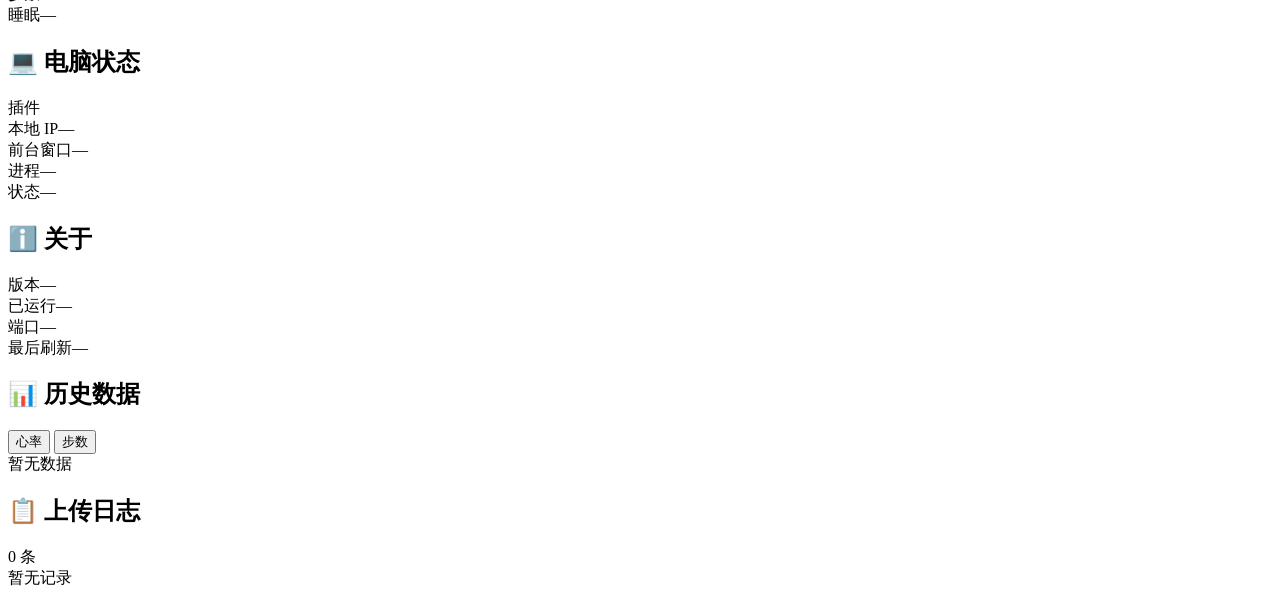
==== commit cb1814d1: "feat: v1.1.0 — 架构修复、安全加固、时间参数优化 - 修复 _build_state() 双重采集，统一由 collector.snapshot() 输出 - 落盘线程响应热重载，运行时" ====
--- a/Mizuki/desktop/static/index.html
+++ b/Mizuki/desktop/static/index.html
@@ -18,6 +18,7 @@
       </div>
       <div class="topbar-right">
         <button class="icon-btn" id="theme-btn" type="button" title="夜间模式">🌙</button>
+        <button class="icon-btn" id="export-toggle-btn" type="button" title="数据导出">📦</button>
         <button class="icon-btn" id="settings-btn" type="button" title="设置">⚙</button>
       </div>
     </header>
@@ -53,6 +54,21 @@
           <button class="btn-save" id="settings-save" type="button">保存</button>
           <span class="settings-msg" id="settings-msg"></span>
         </div>
+      </div>
+    </section>
+
+    <!-- 数据导出（全宽，默认隐藏，点击顶栏按钮展开） -->
+    <section class="card card--span2" id="card-export" style="display:none">
+      <div class="card-head">
+        <h2>📦 数据导出</h2>
+        <div class="export-actions">
+          <button class="btn-export" id="export-json" type="button">导出 JSON</button>
+          <button class="btn-export" id="export-csv" type="button">导出 CSV</button>
+          <span class="export-msg" id="export-msg"></span>
+        </div>
+      </div>
+      <div class="kv">
+        <div class="kv-row"><span class="kv-key">说明</span><span class="kv-val">导出全部落盘数据到本地文件（JSON 为完整结构，CSV 为展平表格）。</span></div>
       </div>
     </section>
 
@@ -94,7 +110,6 @@
         <div class="card-head">
           <h2>📱 手机状态</h2>
           <span class="status-pill" id="status-pill"><span class="dot"></span><span id="status-text">连接中…</span></span>
-          <span class="status-pill" id="plugin-pill" style="margin-left:8px"><span class="dot"></span><span id="plugin-text">插件</span></span>
         </div>
         <div class="kv">
           <div class="kv-row"><span class="kv-key">设备 ID</span><span class="kv-val" id="conn-device">—</span></div>
@@ -143,7 +158,9 @@
 
       <!-- 电脑状态 -->
       <section class="card">
-        <div class="card-head"><h2>💻 电脑状态</h2></div>
+        <div class="card-head"><h2>💻 电脑状态</h2>
+          <span class="status-pill" id="plugin-pill"><span class="dot"></span><span id="plugin-text">插件</span></span>
+        </div>
         <div class="kv">
           <div class="kv-row"><span class="kv-key">本地 IP</span><span class="kv-val" id="pc-ip">—</span></div>
           <div class="kv-row"><span class="kv-key">前台窗口</span><span class="kv-val" id="pc-window">—</span></div>
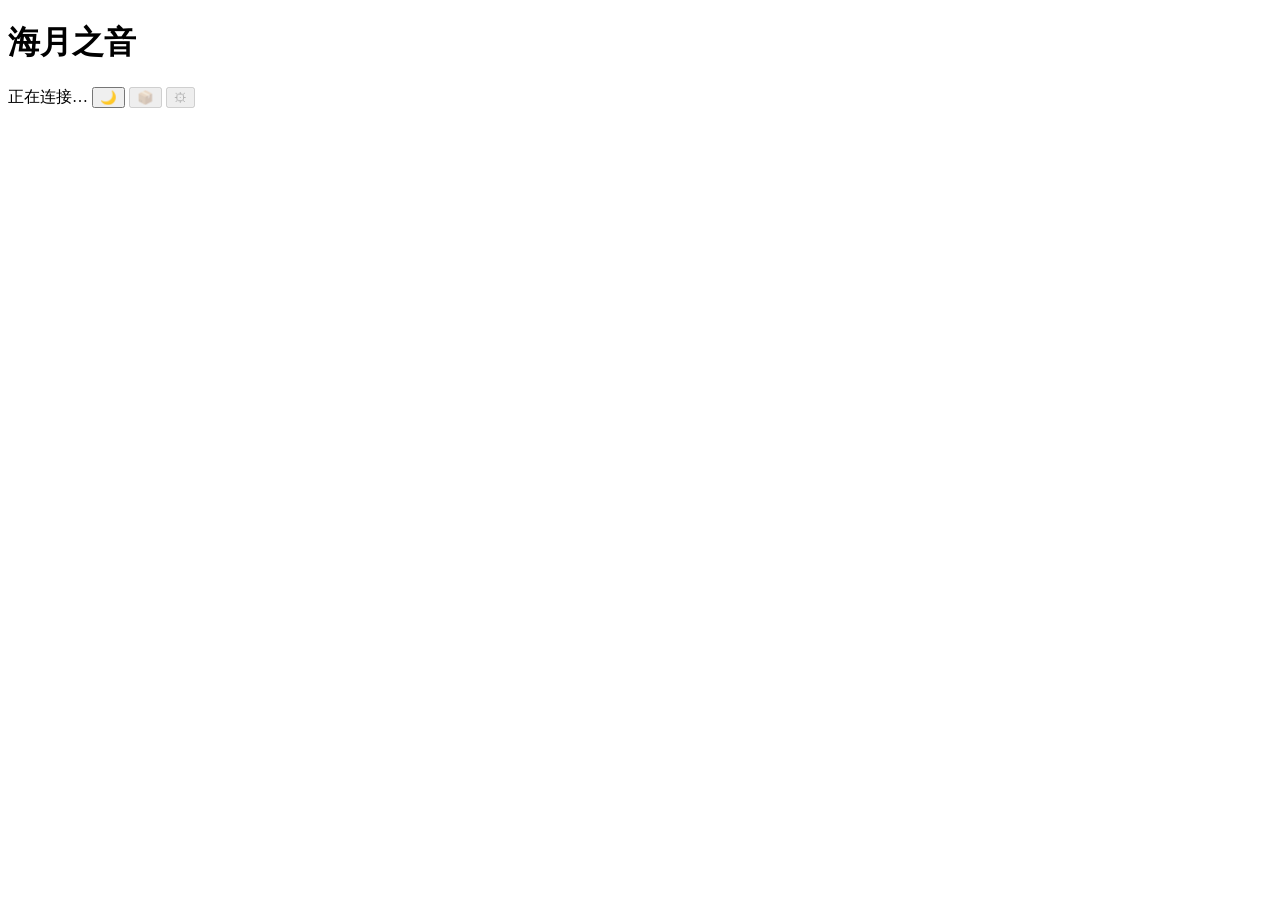
==== commit 2fa933b7: "fix: v1.1.4 — 鉴权加固、数据正确性、生命周期稳定 控制台： - 所有数据接口统一受令牌保护，配置接口不再回传令牌原文 - 离线判定更准确，不再受设备时钟回拨影响 - 历史补传与乱序上报不" ====
--- a/Mizuki/desktop/static/index.html
+++ b/Mizuki/desktop/static/index.html
@@ -17,12 +17,29 @@
         </div>
       </div>
       <div class="topbar-right">
+        <span class="auth-status" id="auth-status" role="status">正在连接…</span>
+        <button class="btn-export" id="logout-btn" type="button" hidden>退出登录</button>
         <button class="icon-btn" id="theme-btn" type="button" title="夜间模式">🌙</button>
-        <button class="icon-btn" id="export-toggle-btn" type="button" title="数据导出">📦</button>
-        <button class="icon-btn" id="settings-btn" type="button" title="设置">⚙</button>
+        <button class="icon-btn" id="export-toggle-btn" type="button" title="数据导出" disabled>📦</button>
+        <button class="icon-btn" id="settings-btn" type="button" title="设置" disabled>⚙</button>
       </div>
     </header>
 
+    <section class="card auth-card" id="auth-card" aria-labelledby="auth-title" hidden>
+      <div class="card-head"><h2 id="auth-title">🔒 登录控制台</h2></div>
+      <p class="field-note" id="auth-note">输入服务端共享令牌。令牌仅用于当前标签页，不会写入网址或长期存储。</p>
+      <form class="auth-form" id="auth-form" method="post" action="/" autocomplete="off">
+        <label for="login-token">共享令牌</label>
+        <div class="auth-input-row">
+          <input type="password" id="login-token" autocomplete="off" spellcheck="false" aria-describedby="auth-note auth-msg" placeholder="启用鉴权时填写" />
+          <button class="btn-save" id="login-submit" type="submit">登录 / 重试</button>
+        </div>
+        <p class="auth-msg" id="auth-msg" role="alert"></p>
+      </form>
+    </section>
+
+    <div id="dashboard" hidden>
+    <p class="data-notice" id="state-notice" role="status"></p>
     <!-- 设置面板 -->
     <section class="card settings-card" id="settings-card" style="display:none">
       <div class="card-head">
@@ -32,19 +49,24 @@
       <div class="settings-form">
         <div class="field">
           <label for="cfg-edit-interval">采集间隔（毫秒）</label>
-          <input type="number" id="cfg-edit-interval" min="300" max="300000" step="100" />
+          <input type="number" id="cfg-edit-interval" min="100" max="300000" step="100" />
         </div>
         <div class="field">
           <label for="cfg-edit-timeout">离线判定（毫秒）</label>
-          <input type="number" id="cfg-edit-timeout" min="300" max="600000" step="1000" />
-        </div>
-        <div class="field">
-          <label for="cfg-edit-token">鉴权 Token</label>
-          <input type="text" id="cfg-edit-token" placeholder="留空则不启用鉴权" />
+          <input type="number" id="cfg-edit-timeout" min="100" max="600000" step="1000" />
+        </div>
+        <div class="field">
+          <label for="cfg-edit-token">替换共享令牌</label>
+          <input type="password" id="cfg-edit-token" autocomplete="off" spellcheck="false" aria-describedby="cfg-token-note" placeholder="留空保持现有令牌" />
+          <small class="field-note" id="cfg-token-note">留空保持不变。</small>
+        </div>
+        <div class="field field--checkbox">
+          <input type="checkbox" id="cfg-clear-token" />
+          <label for="cfg-clear-token">清除现有令牌并关闭鉴权</label>
         </div>
         <div class="field">
           <label for="cfg-edit-poll">轮询间隔（毫秒）</label>
-          <input type="number" id="cfg-edit-poll" min="300" max="60000" step="100" />
+          <input type="number" id="cfg-edit-poll" min="100" max="60000" step="100" />
         </div>
         <div class="field field--checkbox">
           <label for="cfg-edit-computer-enabled">启用电脑状态采集</label>
@@ -55,6 +77,7 @@
           <span class="settings-msg" id="settings-msg"></span>
         </div>
       </div>
+      <p class="data-notice" id="config-status" role="status"></p>
     </section>
 
     <!-- 数据导出（全宽，默认隐藏，点击顶栏按钮展开） -->
@@ -190,6 +213,7 @@
           <button class="history-tab" data-metric="steps">步数</button>
         </div>
       </div>
+      <p class="data-notice" id="history-status" role="status"></p>
       <div class="history-chart" id="history-chart">
         <div class="history-bars" id="history-bars"></div>
         <div class="history-labels" id="history-labels"></div>
@@ -203,11 +227,12 @@
         <h2>📋 上传日志</h2>
         <span class="tag" id="logs-count">0 条</span>
       </div>
+      <p class="data-notice" id="logs-status" role="status"></p>
       <div class="logs-body" id="logs-body">
         <div class="logs-empty">暂无记录</div>
       </div>
     </section>
-
+    </div>
 
   </div>
 
